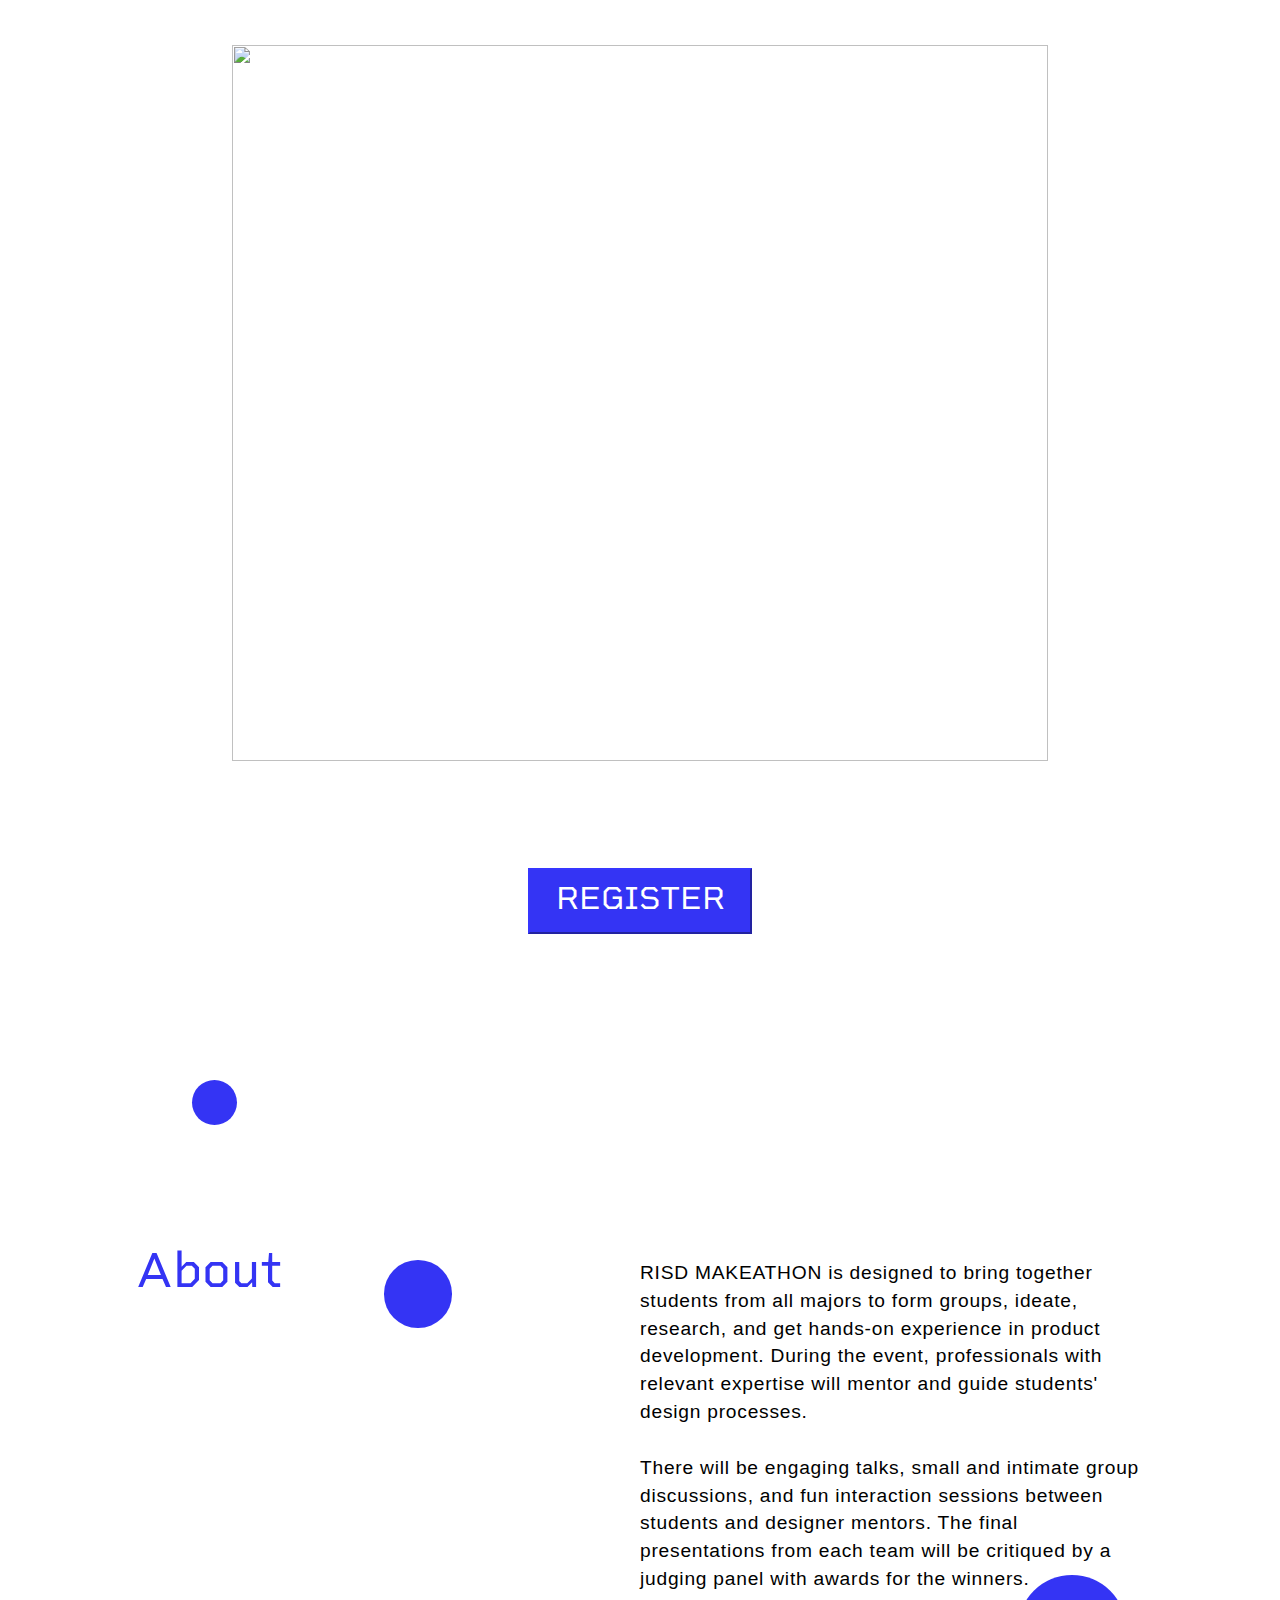
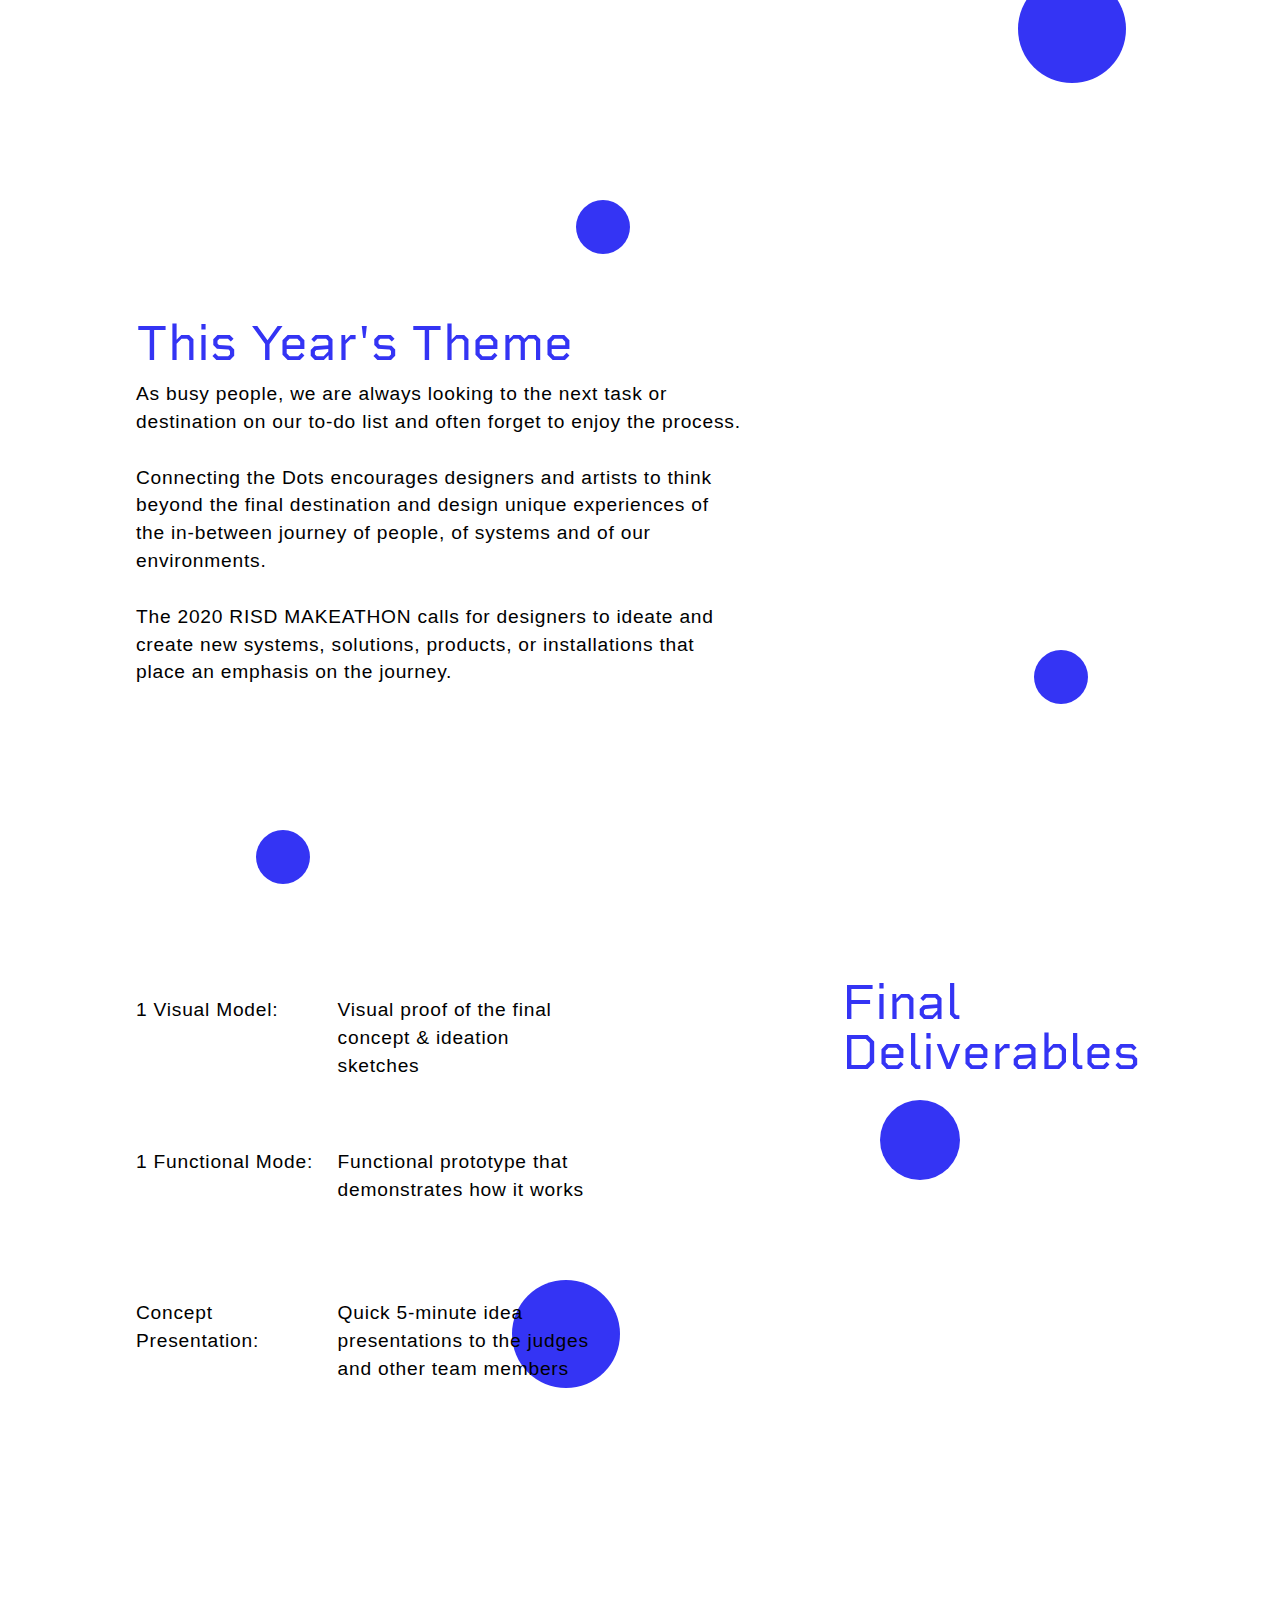
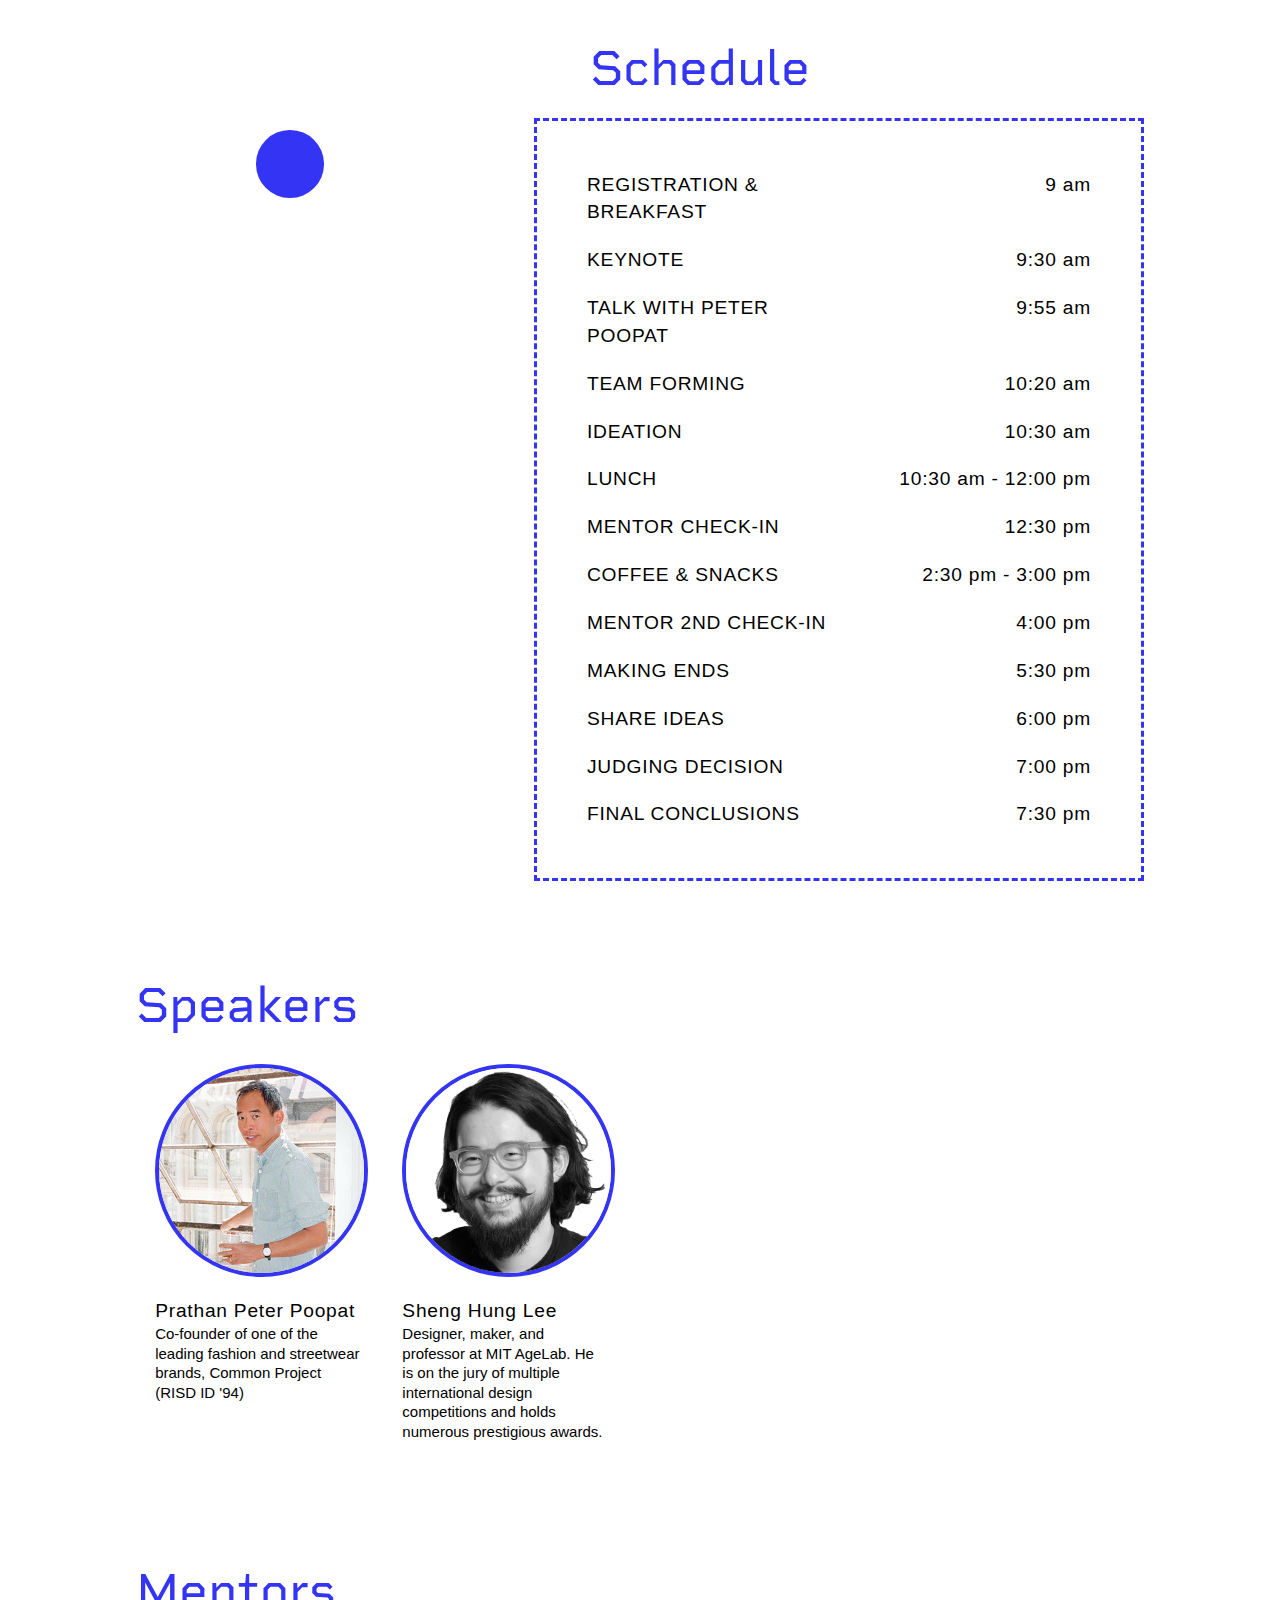
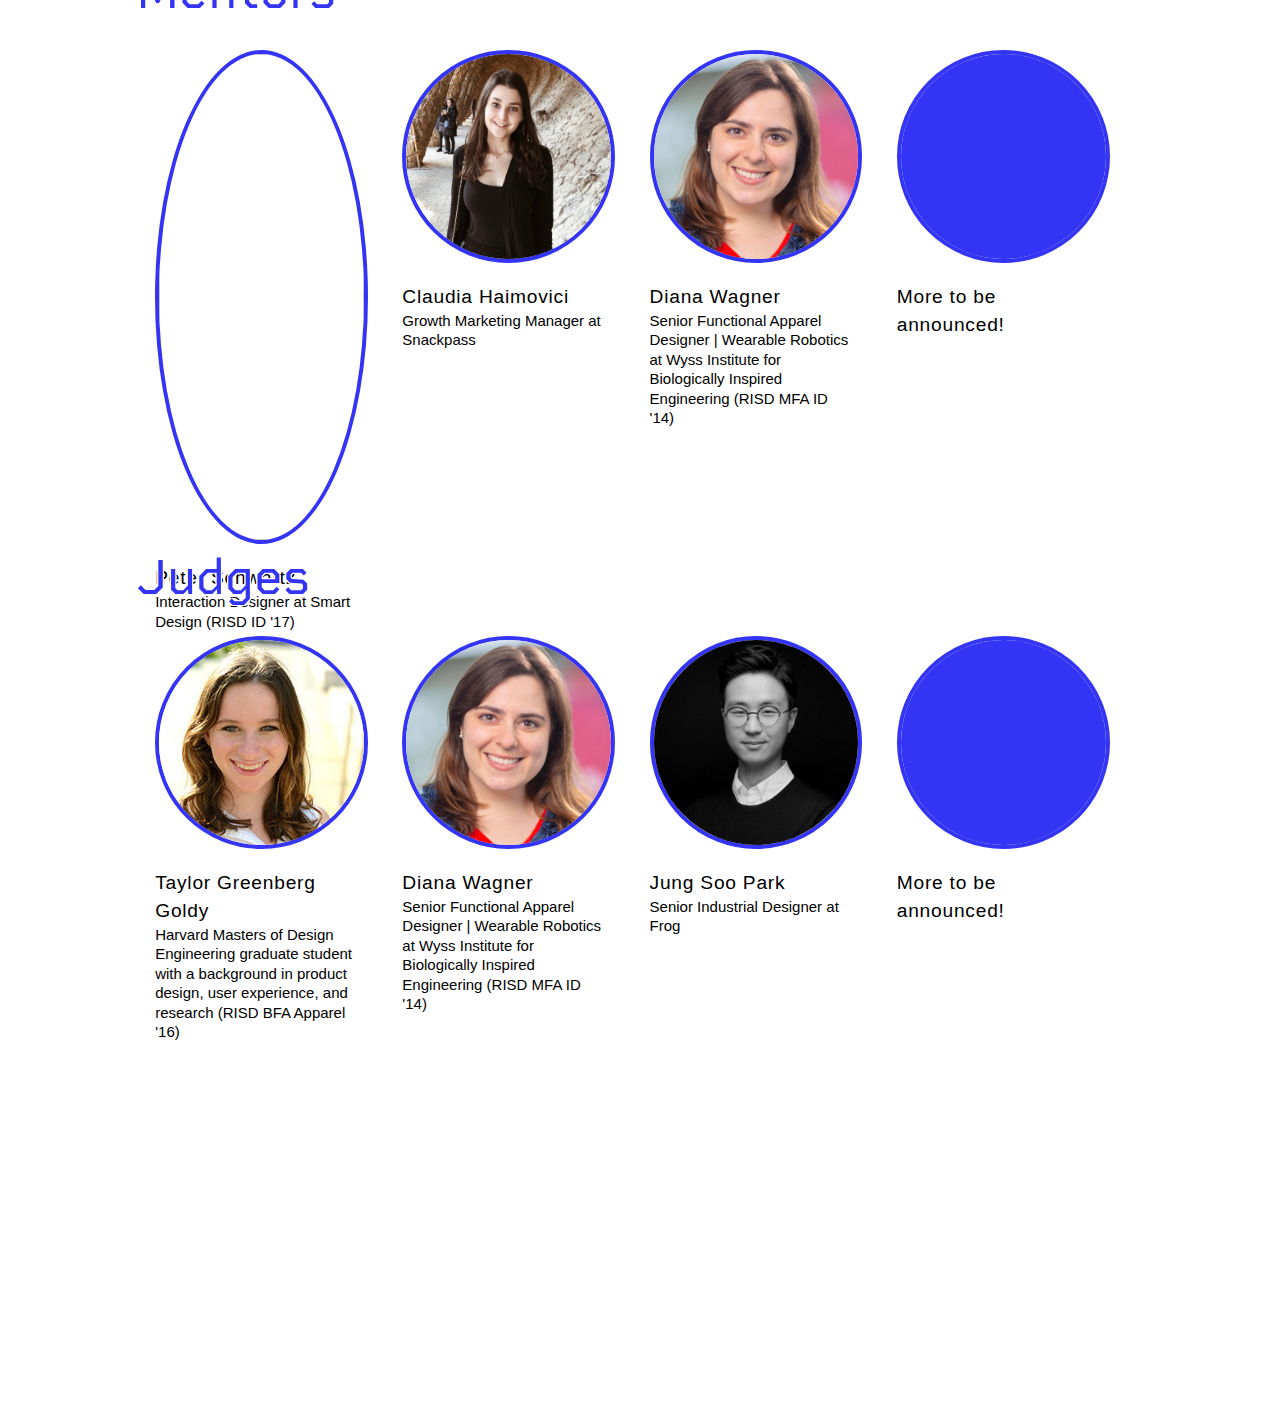
==== index.html @ f4aba0d2 "speakers" ====
<html>
<head>
    <meta charset="utf-8">
    <meta name="viewport" content="width=device-width,initial-scale=1,maximum-scale=1,user-scalable=no">
    <meta http-equiv="X-UA-Compatible" content="IE=edge,chrome=1">
    <meta name="HandheldFriendly" content="true">
	<link rel="stylesheet" href="https://use.typekit.net/gld1otp.css">
	<meta name="linkedin:image" property="og:image" content="{}" />
	<title>2020 RISD MAKE-A-THON</title>
  <link rel="shortcut icon" type="image/png" href="assets/favicon.png"/>
	<link rel="stylesheet" type="text/css" href="style.css">
  <script src="https://ajax.googleapis.com/ajax/libs/jquery/3.1.0/jquery.min.js"></script>
  <script src="script.js"></script>
</head>

<body>

	<div class="dotshape" id="dotshape1"></div>
	<div class="dotshape" id="dotshape2"></div>
	<div class="dotshape" id="dotshape3"></div>
	<div class="dotshape" id="dotshape4"></div>
	<div class="dotshape" id="dotshape5"></div>
	<div class="dotshape" id="dotshape6"></div>
	<div class="dotshape" id="dotshape7"></div>
	<div class="dotshape" id="dotshape8"></div>
	<div class="dotshape" id="dotshape9"></div>


	<!-- LANDING PAGE -->
	<div id = "landing">
		<!-- <img src="assets/CD_Logo_2.svg" width="90%" align="middle"> -->
		<img src="assets/animation.gif" class = "gif">
   		<br>
   		<span><button type = "button" class = "button">REGISTER</button></span>
   	</div>


   	<!-- ABOUT -->
   	<div class = "container" id = "about">
   		<div class = "title" id = "about_title">About</div>
   		<div class = "content" id = "about_content">
   		 	RISD MAKEATHON is designed to bring together students from all majors to form groups, ideate, research, and get hands-on experience in product development. During the event, professionals with relevant expertise will mentor and guide students' design processes.
     		
     		<br><br>

     		There will be engaging talks, small and intimate group discussions, and fun interaction sessions between students and designer mentors. The final presentations from each team will be critiqued by a judging panel with awards for the winners.
     	</div>
     </div>

    <!-- THEME -->
    <div class = "container" id = "theme">
    	<div class = "title" id = "theme_title">This Year's Theme</div>
   		<div class = "content" id = "theme_content">
   		 	As busy people, we are always looking to the next task or destination on our to-do list and often forget to enjoy the process.

		    <br><br>

		    Connecting the Dots encourages designers and artists to think beyond the final destination and design unique experiences of the in-between journey of people, of systems and of our environments.

		    <br><br>
		    
		    The 2020 RISD MAKEATHON calls for designers to ideate and create new systems, solutions, products, or installations that place an emphasis on the journey.
     	</div>
     </div>


    <!-- FINAL DELIVERABLES -->
    <div class = "container" id = "final">
    	<div class = "title" id = "final_title">Final Deliverables</div>
   		<div class = "content" id = "final_content">
   		 	<div>1 Visual Model:</div>
 			<div>Visual proof of the final concept & ideation sketches</div>
 			<div>1 Functional Mode: </div>
 			<div>Functional prototype that demonstrates how it works</div>
 			<div>Concept Presentation:</div>
 			<div>Quick 5-minute idea presentations to the judges and other team members</div>
     	</div>
     </div>


    <!-- SCHEDULE -->
      <div class = "container" id = "schedule">
    	<div class = "title" id = "schedule_title">Schedule</div>
   		<div class = "content" id = "schedule_content">

        <div>REGISTRATION & BREAKFAST</div>
        	<div class = "time">9 am</div>

      	<div>KEYNOTE</div>
   			<div class = "time">9:30 am</div>

        <div>TALK WITH PETER POOPAT</div>
        <div class = "time">9:55 am</div>

        <div>TEAM FORMING</div>
   			<div class = "time">10:20 am</div>

      	<div>IDEATION</div>
   			<div class = "time">10:30 am</div>

      	<div>LUNCH</div>
   			<div class = "time">10:30 am - 12:00 pm</div>

      	<div>MENTOR CHECK-IN</div>
   			<div class = "time">12:30 pm</div>

    	<div>COFFEE & SNACKS</div>
   			<div class = "time">2:30 pm - 3:00 pm</div>

        <div>MENTOR 2ND CHECK-IN</div>
   			<div class = "time">4:00 pm</div>

      	<div>MAKING ENDS</div>
   			<div class = "time">5:30 pm</div>

        <div>SHARE IDEAS</div>
   			<div class = "time">6:00 pm</div>

        <div>JUDGING DECISION</div>
        <div class = "time">7:00 pm</div>

        <div>FINAL CONCLUSIONS</div>
        <div class = "time">7:30 pm</div>
   		</div>
   	</div>


   	<!-- SPEAKERS -->
   	<div class = "container" id = "speaker">
   		<div class = "title" id = "speaker_title">Speakers</div>
   		<div id = "speaker_content">

        <div class = "speaker_card">
        	<div class = "speaker_img"><img src="assets/Peter.jpg"></div>
        		<br>
        	<div class="content speaker_name">Prathan Peter Poopat</div>
          	<div class="speaker_desc">Co-founder of one of the leading fashion and streetwear brands, Common Project (RISD ID '94)</div>
          </div>

         <div class = "speaker_card">
        	<div class = "speaker_img"><img src="assets/Sheng-Hung_Lee.jpg"></div>
        		<br>
        	<div class="content speaker_name">Sheng Hung Lee</div>
          	<div class="speaker_desc">Designer, maker, and professor at MIT AgeLab. He is on the jury of multiple international design competitions and holds numerous prestigious awards.</div>
          </div>
      </div>
    </div>

    <!-- MENTORS -->
    <div class = "container" id = "mentor">
      <div class = "title" id = "speaker_title">Mentors</div>
      <div id = "speaker_content">
        <div class = "speaker_card">
          <div class = "speaker_img"><img src="assets/Peter_Schwartz.jpg"></div>
            <br>
          <div class="content speaker_name">Peter Schwartz</div>
            <div class="speaker_desc">Interaction Designer at Smart Design (RISD ID '17)</div>
          </div>

         <div class = "speaker_card">
          <div class = "speaker_img"><img src="assets/Claudia-Haimovici.jpeg"></div>
            <br>
          <div class="content speaker_name">Claudia Haimovici</div>
            <div class="speaker_desc">Growth Marketing Manager at Snackpass</div>
          </div>

        <div class = "speaker_card">
          <div class = "speaker_img"><img src="assets/Diana-Wagner.jpg"></div>
            <br>
          <div class="content speaker_name">Diana Wagner</div>
            <div class="speaker_desc">Senior Functional Apparel Designer | Wearable Robotics at Wyss Institute for Biologically Inspired Engineering (RISD MFA ID '14)</div>
          </div>

         <div class = "speaker_card">
          <div class = "speaker_img"><img src="assets/blue-square.jpg"></div>
            <br>
          <div class="content speaker_name">More to be announced!</div>
            <div class="speaker_desc"></div>
          </div>
      </div>
    </div>

      <!-- JUDGES -->
      <div class = "container" id = "judge">
      <div class = "title" id = "speaker_title">Judges</div>
      <div id = "speaker_content">
        <div class = "speaker_card">
          <div class = "speaker_img"><img src="assets/Taylor-Greenberg-Goldy.jpg"></div>
            <br>
          <div class="content speaker_name">Taylor Greenberg Goldy</div>
            <div class="speaker_desc">Harvard  Masters of Design Engineering graduate student with a background in product design, user experience, and research (RISD BFA Apparel '16)</div>
          </div>

         <div class = "speaker_card">
          <div class = "speaker_img"><img src="assets/Diana-Wagner.jpg"></div>
            <br>
            <div class="content speaker_name">Diana Wagner</div>
            <div class="speaker_desc">Senior Functional Apparel Designer | Wearable Robotics at Wyss Institute for Biologically Inspired Engineering (RISD MFA ID '14)</div>
          </div>

        <div class = "speaker_card">
          <div class = "speaker_img"><img src="assets/JungSooPark.jpg"></div>
            <br>
          <div class="content speaker_name">Jung Soo Park</div>
            <div class="speaker_desc">Senior Industrial Designer at Frog</div>
          </div>

         <div class = "speaker_card">
          <div class = "speaker_img"><img src="assets/blue-square.jpg"></div>
            <br>
          <div class="content speaker_name">More to be announced!</div>
            <div class="speaker_desc"></div>
          </div>








</body>
</html>
---- style.css ----
@font-face {
	font-family: 'RigidSquare';
	src: url("fonts/RigidSquare-Regular.otf") format("opentype");
}


/*CLASSES*/
.title{
	font-family: 'RigidSquare', sans-serif;
	font-weight: "Medium";
	font-size: 50px;
	text-shadow:
	-1px -1px 0 white,
	1px -1px 0 white,
	-1px 1px 0 white,
	1px 1px 0 white;
	color: #3434f4;
}

.content{
	font-family: titling-gothic-fb, sans-serif;
	font-weight: 300;
	font-style: normal;
	line-height: 1.45em;
	letter-spacing: 0.04em;
	font-size: 1.2em;
}

.container{
	margin: 20vh 10vw 0 10vw;
	display: block;
	height: 55%;
}

.container div{
	display: inline-block;
}

.gif{
	width: 90%;
}

/*LANDING*/
button{
	font-family: 'RigidSquare', sans-serif;
	font-size: 2em;
	padding: 1.5% 2.5%;
	border-color: #3434f4;
	background: #3434f4;
	color: white;
	border-width: 2px;
	cursor: pointer;
	margin-top: 3vh;
}

button:hover{
  background: white;
  color: #3434f4;
  border-style: dashed;
}

#landing{
	text-align: center;
	margin: 5vh 10vw 0 10vw;
	display: block;
}


/*ABOUT*/
#about{
	margin-top: 35vh;
}

#about_title{
	width: 30%;
}

#about_content{
	width: 50%;
	float: right;
	padding-top: 1%;
}


/*THEME*/
#theme div{
	display: block;
}

#theme_title{
	vertical-align: top;
	line-height: 130%;
}

#theme_content{
	width: 60%;
}


/*FINAL DELIVERABLES*/
#final_title{
	width: 30%;
	float: right;
}

#final_content{
	width: 50%;
	display: grid;
	grid-template-columns: 40% 50%;
	grid-template-rows: 50% 50% 50%;
	grid-row-gap: 20px;
  	padding-top: 1.5%;
}


/*SCHEDULE*/
#schedule{
	display: block;
}

#schedule_title{
	float: right;
	width: 50%;
	margin-right: 5%;
}

#schedule_content{
	margin-top: 2%;
	width: 50%;
	float: right;

	display: grid;
	grid-template-columns: 50% 50%;
	grid-row-gap: 20px;

	border-style: dashed;
	border-width: 3px;
	padding: 50px;
	border-color: #3434f4;
	background-color: white;

	margin-bottom: 10%;
}

.time {
	text-align: right;
	height: 19px;
}


/*SPEAKER AND MENTORS*/
#speaker{
	margin-top: 50vh;
}

#speaker, #mentor{
	margin-bottom: 100px;
}

#mentor, #judge{
	margin-top: 0;
}

#judge{
	margin-bottom: 40vh;
}

#speaker_content{
	max-width: 80vw;
}

#speaker_title{
	display: block;
	padding-bottom: 3%;
	width: 50%;
	margin: 0;
}

.speaker_card{
	vertical-align: top;
	display: inline;
	padding-bottom: 50px;
	max-width: 16vw;
	margin: 0 1.5vw;
}

.speaker_card div{
	display: block;
}

.speaker_img img{
	border-style: solid;
	border-width: 4px;
	border-color: #3434f4;
	border-radius: 50%;
	width: 100%;
}

.speaker_name{
	padding-top: 1%;
}

.speaker_desc{
  font-family: titling-gothic-fb, sans-serif;
  font-weight: 300;
  font-style: normal;
  font-size: 15px;
  line-height: 130%;
  hyphens: auto;
  overflow-wrap: break-word;
  word-wrap: break-word;
}


/*DOTS*/
.dotshape {
	border-radius: 50%;
	background-color: #3434f4;
	position: absolute;
	z-index: -1;
}

#dotshape1 {
	top: 120vh;
	left: 15vw;
	width: 45px;
	height: 45px;
}

#dotshape2 {
	top: 250vh;
	right: 15vw;
	width: 54px;
	height: 54px;
}

#dotshape3 {
	top: 140vh;
	left: 30vw;
	width: 67.5px;
	height: 67.5px;
}

#dotshape4 {
  top: 175vh;
  right: 12vw;
  width: 108px;
  height: 108px;
}

#dotshape5 {
  top: 200vh;
  left: 45vw;
  width: 54px;
  height: 54px;
}


#dotshape6 {
  top: 270vh;
  left: 20vw;
  width: 54px;
  height: 54px;
}

#dotshape7 {
  top: 320vh;
  left: 40vw;
  width: 108px;
  height: 108px;
}

#dotshape8 {
  top: 370vh;
  left: 20vw;
  width: 67.5px;
  height: 67.5px;
}


#dotshape9 {
  top: 300vh;
  right: 25vw;
  width: 80px;
  height: 80px;
}

/*RESPONSIVE*/

/*TABLET*/
@media screen and (max-width: 1100px){
	.container{
		margin: 20vh 5vw 0 5vw;
		height: 40%;
	}

	#speaker_content{
		max-width: 90vw;
	}

	.speaker_card{
		margin-bottom: 5vh;
		max-width: 18vw;
	}

	.speaker_name{
		line-height: 120%;
	}

	.gif{
		width: 100%;
	}
}

@media screen and (orientation: landscape) and (max-width: 1100px){
	.container{
		height: 100%;
	}
}



/*MOBILE*/
@media screen and (max-width: 825px){
	#landing{
		margin: 8vh 5vw;
	}

	.gif{
		width: 100%;
	}

	.button{
		font-size: 1.5em;
		margin-top: 5vh;
	}

	#about{
		margin-top: 0;
	}

	.title{
		font-size: 2em;
	}

	.content{
		line-height: 1.45em;
		letter-spacing: 0.04em;
		font-size: 1em;
	}

	.title{
		padding-bottom: .1em;
	}

	.container{
		height: 60%;
		margin: 10vh 5vw 0 5vw;
	}

	.container div{
		display: block;
		width: 100%;
	}

	#about_content, #final_title, #schedule_title, #schedule_content{
		float: left;
	}

	#theme_content, #about_content, #final_title, #final_content, #speaker_title{
		width: 100%;
	}

	#schedule{
		margin-top: 35vh;
	}

	#schedule_content{
		margin-right: 0;
		width: 80%;
		padding: 10%;
		display: block;
	}

	.time{
		text-align: left;
		height: 35px;
	}

	#speaker{
		margin-bottom: 200px;
	}

	.speaker_card{
		display: inline-block !important;
		margin: 0 1.5vw 2vh 1.5vw;
		max-width: 18vw;
	}

	.speaker_img{
		max-width: 20vw;
	}

	.speaker_name{
		line-height: 120%;

	}
	.speaker_name, .speaker_desc{
		max-width: 20vw;
		padding: 0;
	}

	.dotshape{
		transform: translateY(30vh);
	}
}

@media screen and (max-width: 825px) and (orientation: landscape){
	.gif{
		width: 80%;
	}

	#landing{
		margin-top: 5vh;
	}

	.container{
		height: 100%;
	}

	#schedule_content{
		display: grid;
		grid-template-columns: 50% 50%;
		grid-row-gap: 10px;

		border-style: dashed;
		border-width: 3px;
		padding: 50px;
		border-color: #3434f4;
		background-color: white;

		margin-bottom: 10%;
	}

	.time{
		text-align: right;
	}
}

@media screen and (max-width: 800px) and (orientation: portrait){
	.container{
		height: 40%;
	}
}

/*SMALL SCREEN*/
@media screen and (max-width: 700px){
	.container{
		height: 70%;
	}
}

@media screen and (max-width: 700px) and (orientation: landscape){
	.container{
		height: 100%;
	}

	#mentor{
		margin-bottom: 50vw;
	}

	.speaker_card{
		margin: 0 1.5vw;
		max-width: 27%;
		padding: 10px 5px 10px 0 ;
	}

	.speaker_img, .speaker_name, .speaker_desc{
		max-width: 100%;
	}
}


@media screen and (max-width: 450px) and (orientation: portrait){
	#speaker{
		max-height: 45%;
	}

	#mentor, #judge{
		height: 80%;
	}

	#judge{
		margin-bottom: 20vh;
	}

	.speaker_card{
		margin: 0 1.5vw;
		max-width: 42%;
		padding: 10px 5px 10px 0 ;
	}

	.speaker_img, .speaker_name, .speaker_desc{
		max-width: 100%;
	}

	.speaker_name, .speaker_desc{
		margin-bottom: 0;
	}

	.speaker_desc{
		padding-top: 5px;
		font-size: 12px;
	}

/*EXTRA SMALL SCREEN*/
@media screen and (max-width: 400px){
	.container{
		height: 100%;
	}

	#final_content{
		grid-template-columns: 50% 50%;
		grid-row-gap: 10px;
	}

	#mentor, #judge{
		padding-top: 5vh;
	}
}

/*IPHONE 5*/
@media screen and (max-width: 320px){

	#mentor, #judge{
		height: 100%;
	}

	#mentor{
		padding-top: 35vh;
	}

}
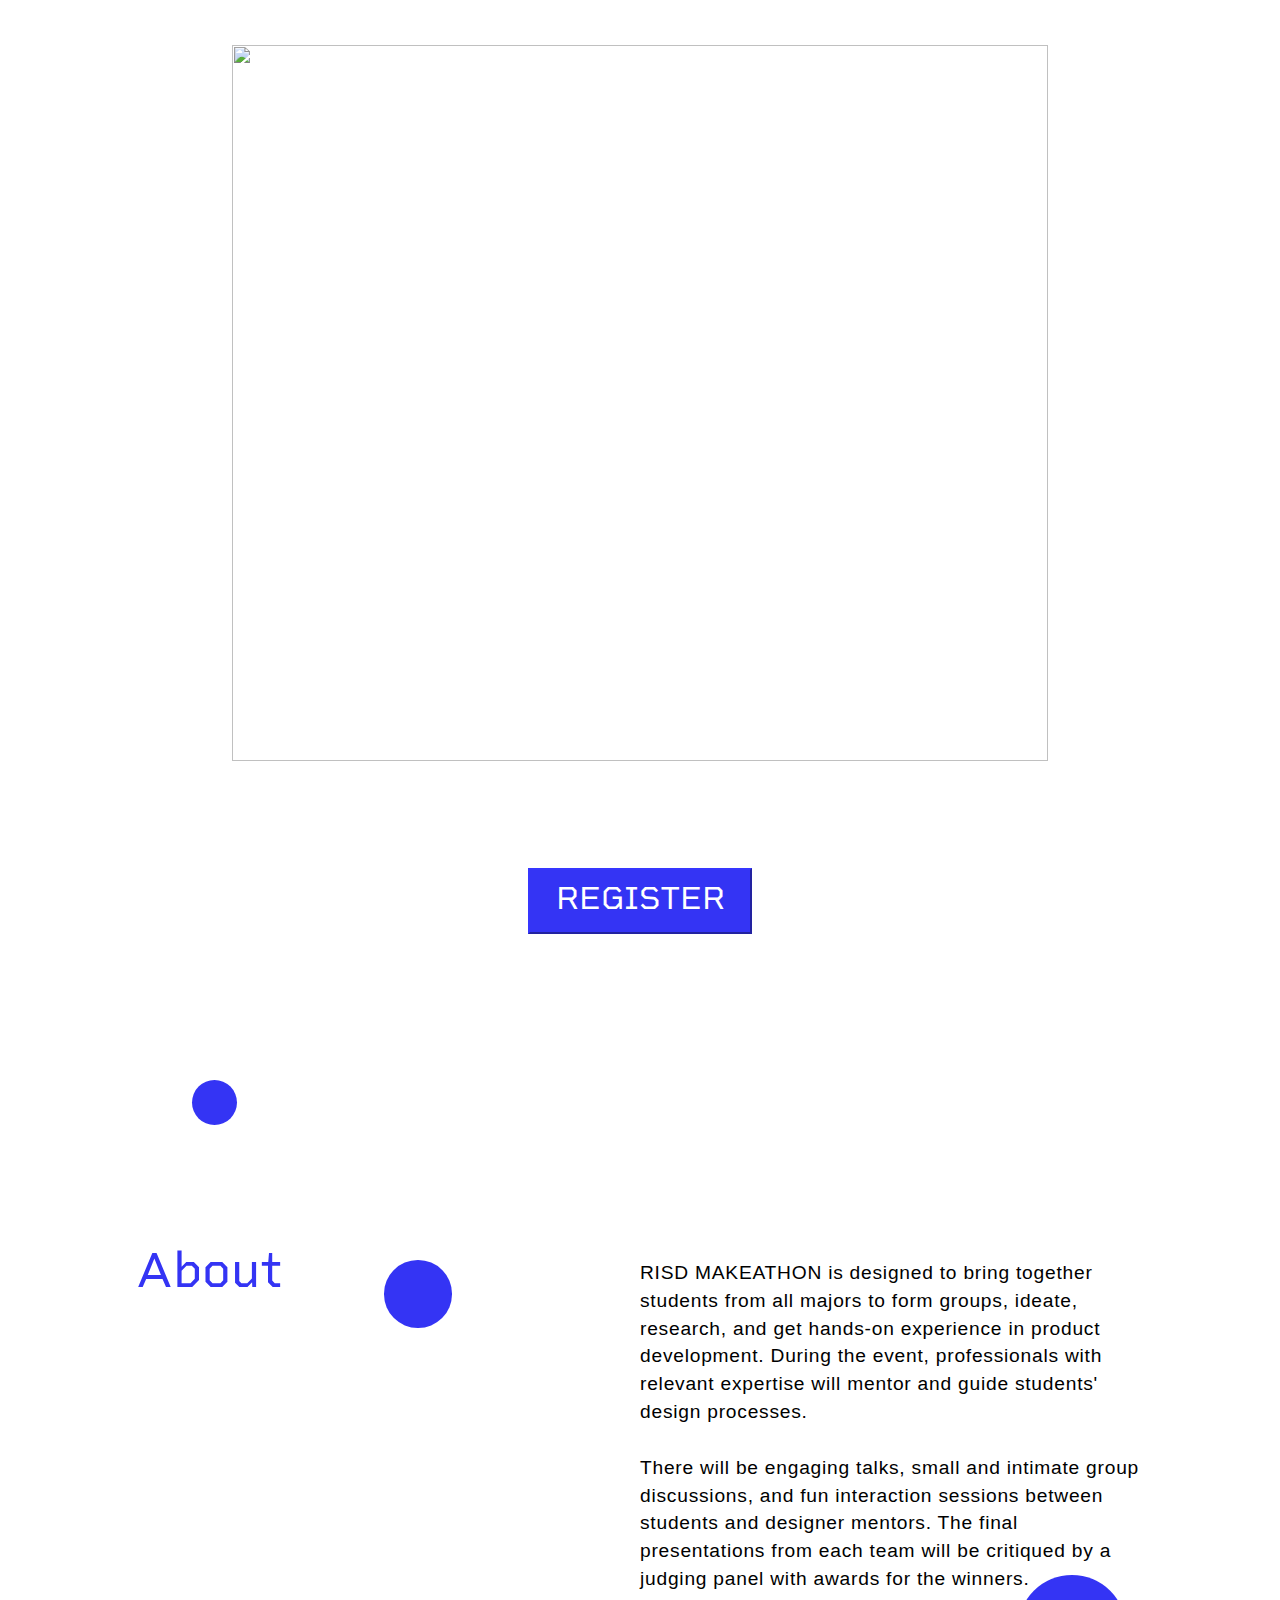
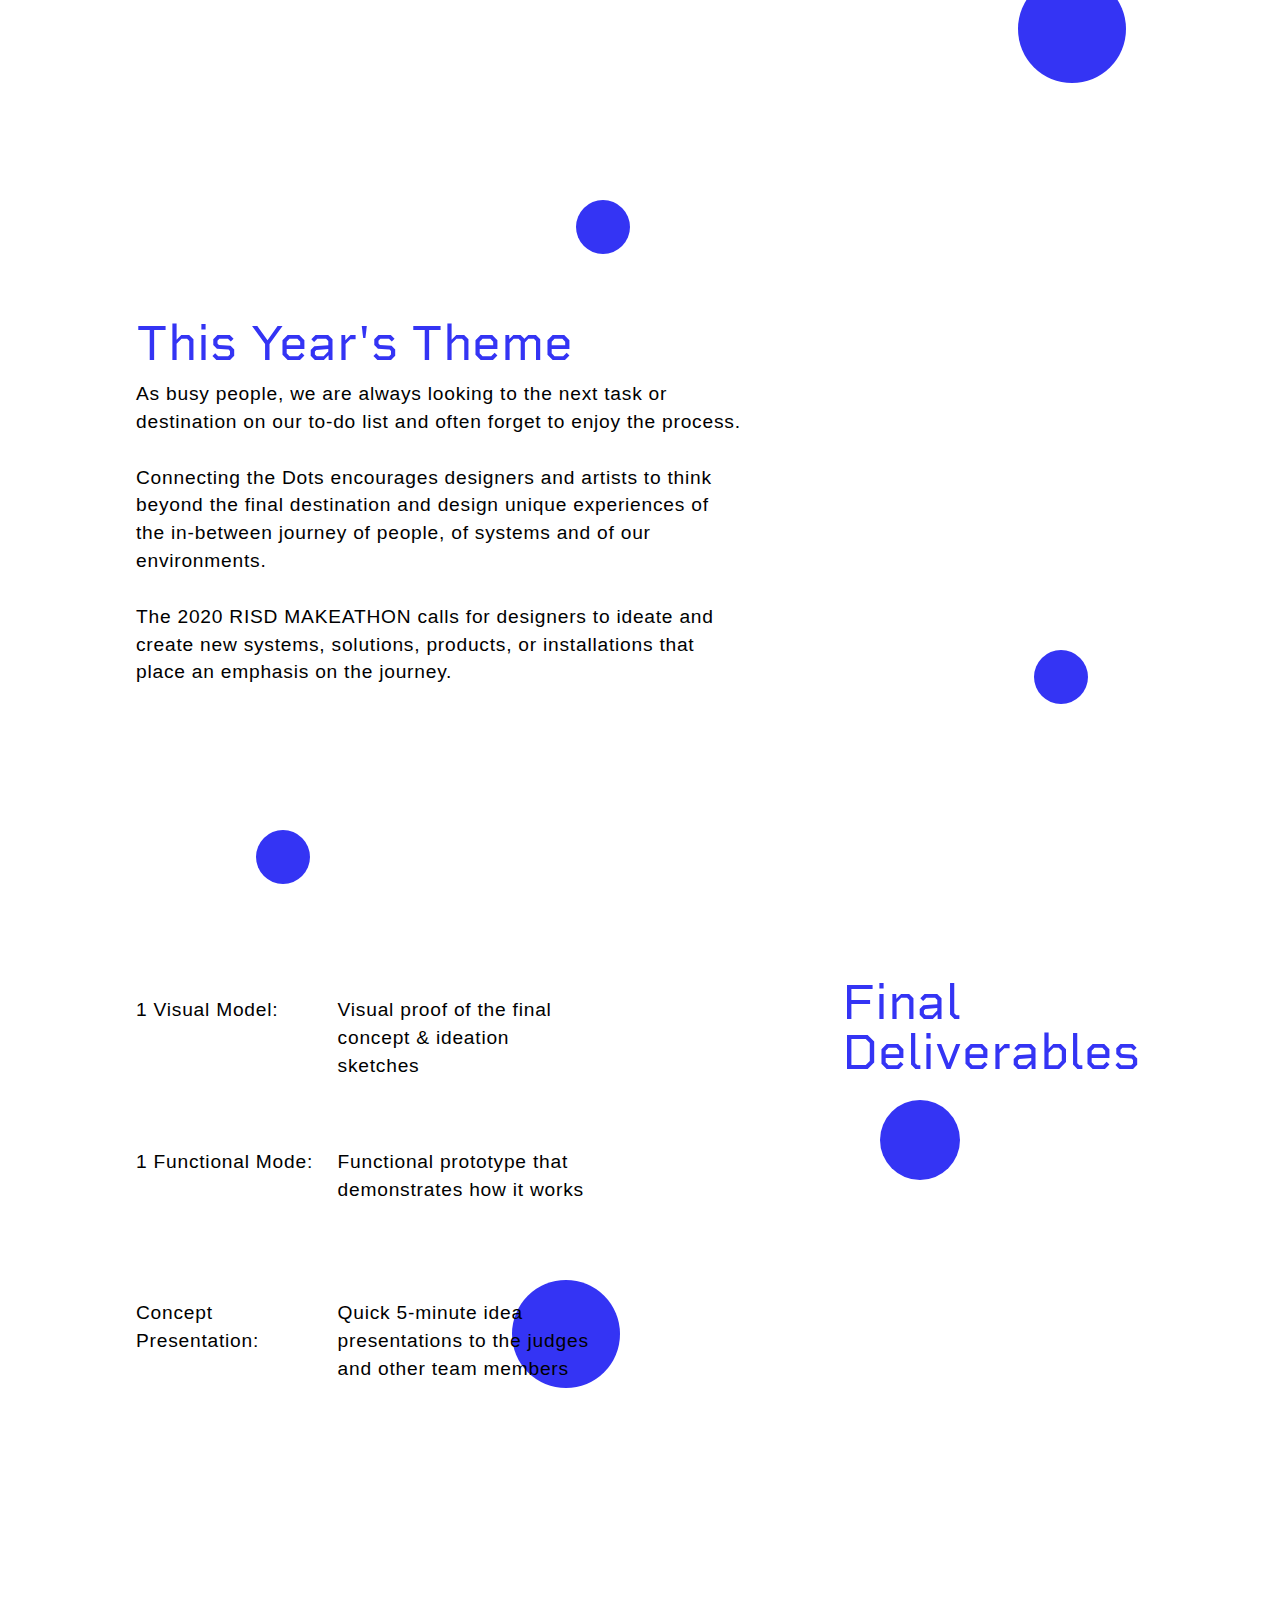
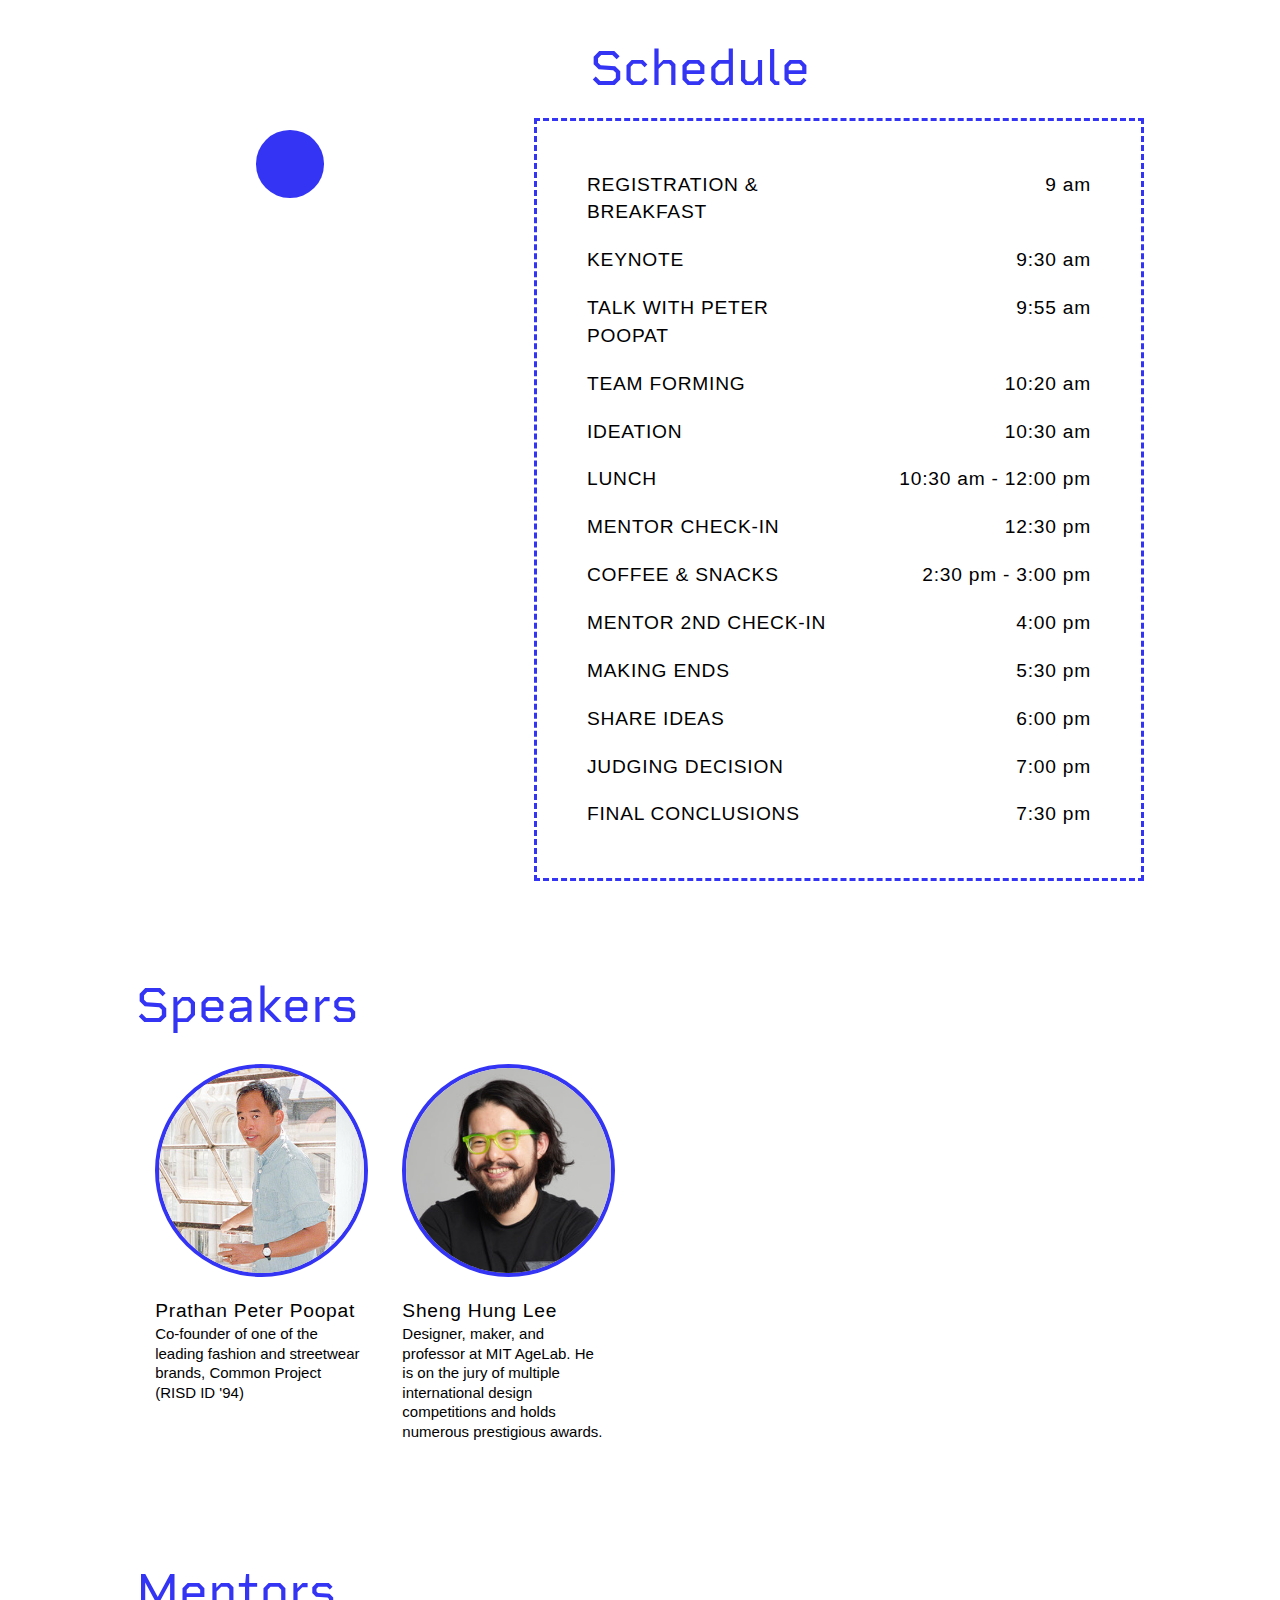
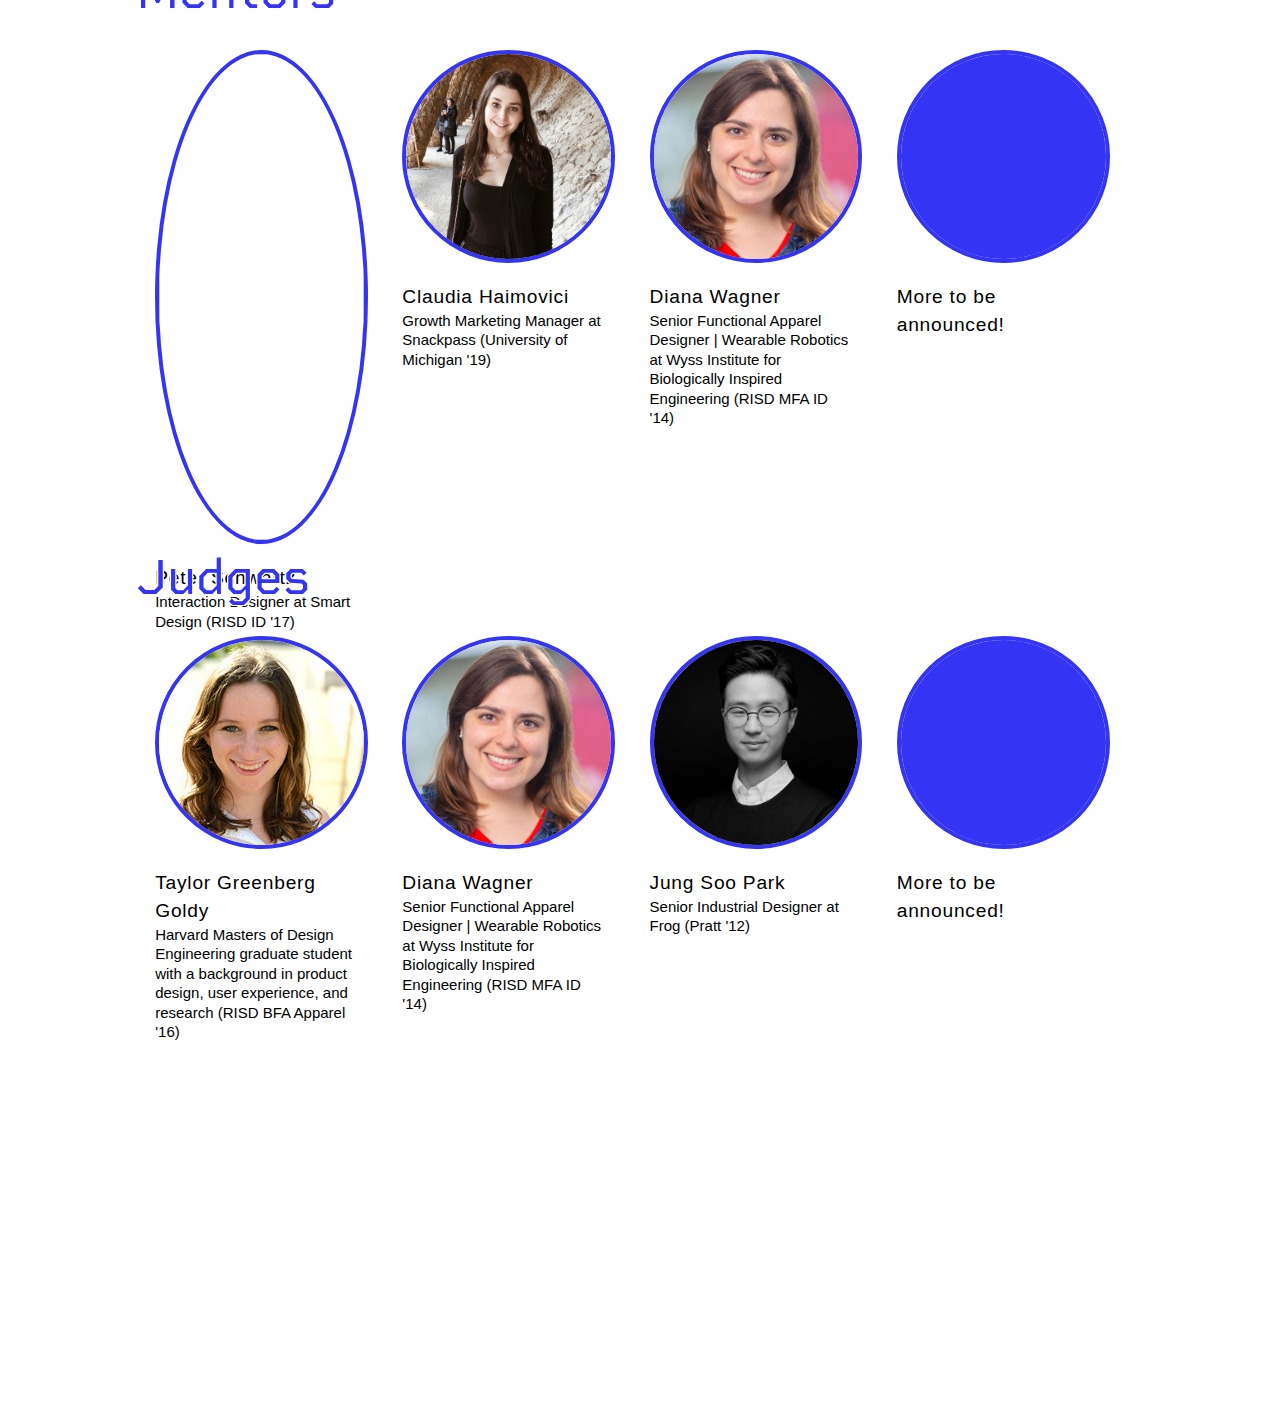
==== commit dd65f8a5: "new photos & descriptions" ====
--- a/index.html
+++ b/index.html
@@ -31,7 +31,7 @@
 		<!-- <img src="assets/CD_Logo_2.svg" width="90%" align="middle"> -->
 		<img src="assets/animation.gif" class = "gif">
    		<br>
-   		<span><button type = "button" class = "button">REGISTER</button></span>
+   		<span><a href = "https://tinyurl.com/risdmakeathon2020" target = "_blank"><button type = "button" class = "button">REGISTER</button></a></span>
    	</div>
 
 
@@ -138,7 +138,7 @@
           </div>
 
          <div class = "speaker_card">
-        	<div class = "speaker_img"><img src="assets/Sheng-Hung_Lee.jpg"></div>
+        	<div class = "speaker_img"><img src="assets/Sheng-Hung_Lee.jpeg"></div>
         		<br>
         	<div class="content speaker_name">Sheng Hung Lee</div>
           	<div class="speaker_desc">Designer, maker, and professor at MIT AgeLab. He is on the jury of multiple international design competitions and holds numerous prestigious awards.</div>
@@ -161,7 +161,7 @@
           <div class = "speaker_img"><img src="assets/Claudia-Haimovici.jpeg"></div>
             <br>
           <div class="content speaker_name">Claudia Haimovici</div>
-            <div class="speaker_desc">Growth Marketing Manager at Snackpass</div>
+            <div class="speaker_desc">Growth Marketing Manager at Snackpass (University of Michigan '19)</div>
           </div>
 
         <div class = "speaker_card">
@@ -202,7 +202,7 @@
           <div class = "speaker_img"><img src="assets/JungSooPark.jpg"></div>
             <br>
           <div class="content speaker_name">Jung Soo Park</div>
-            <div class="speaker_desc">Senior Industrial Designer at Frog</div>
+            <div class="speaker_desc">Senior Industrial Designer at Frog (Pratt '12)</div>
           </div>
 
          <div class = "speaker_card">
--- a/style.css
+++ b/style.css
@@ -5,6 +5,7 @@
 
 
 /*CLASSES*/
+
 .title{
 	font-family: 'RigidSquare', sans-serif;
 	font-weight: "Medium";
@@ -59,6 +60,15 @@
   border-style: dashed;
 }
 
+a{
+	text-decoration: none;
+	color: white;
+}
+
+a:hover{
+	color: #3434f4;
+}
+
 #landing{
 	text-align: center;
 	margin: 5vh 10vw 0 10vw;
@@ -388,7 +398,11 @@
 	}
 
 	#speaker{
-		margin-bottom: 200px;
+		padding-top: 10vh;
+	}
+
+	#speaker, #mentor{
+		padding-bottom: 200px;
 	}
 
 	.speaker_card{
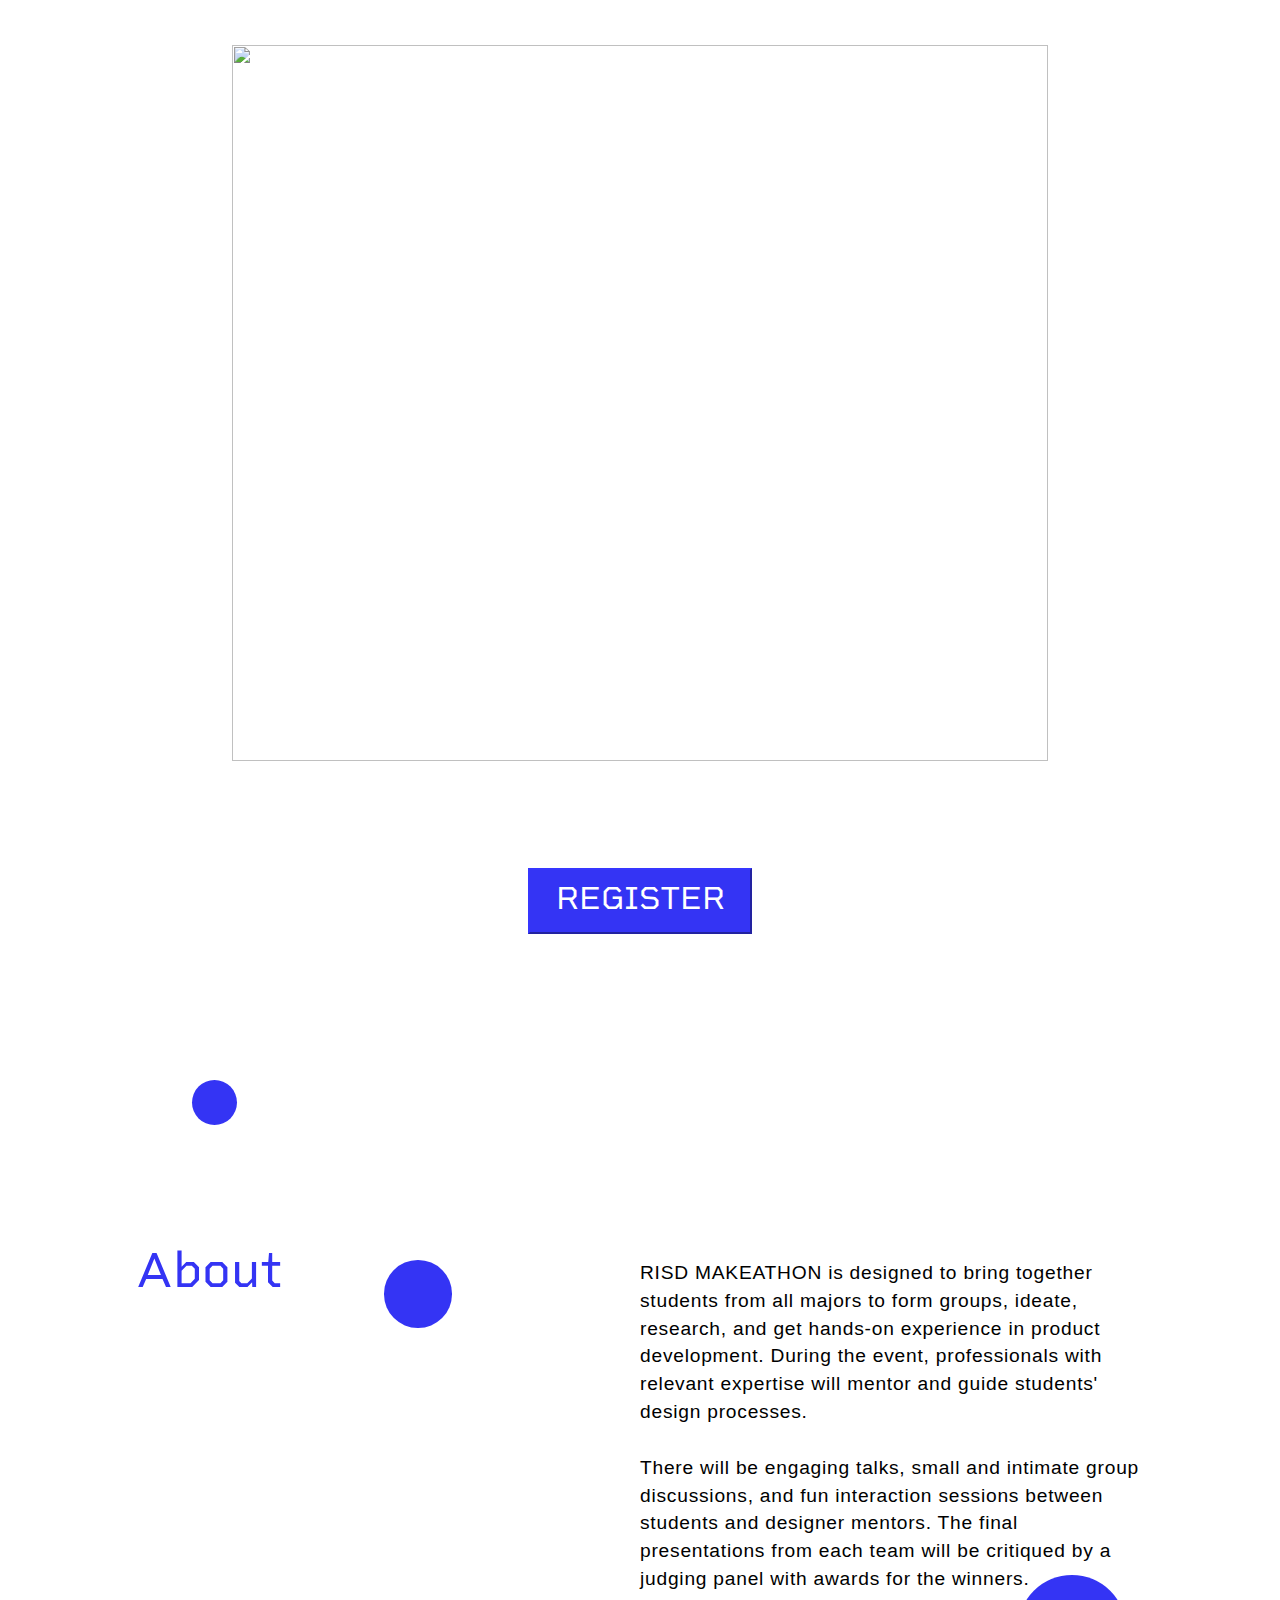
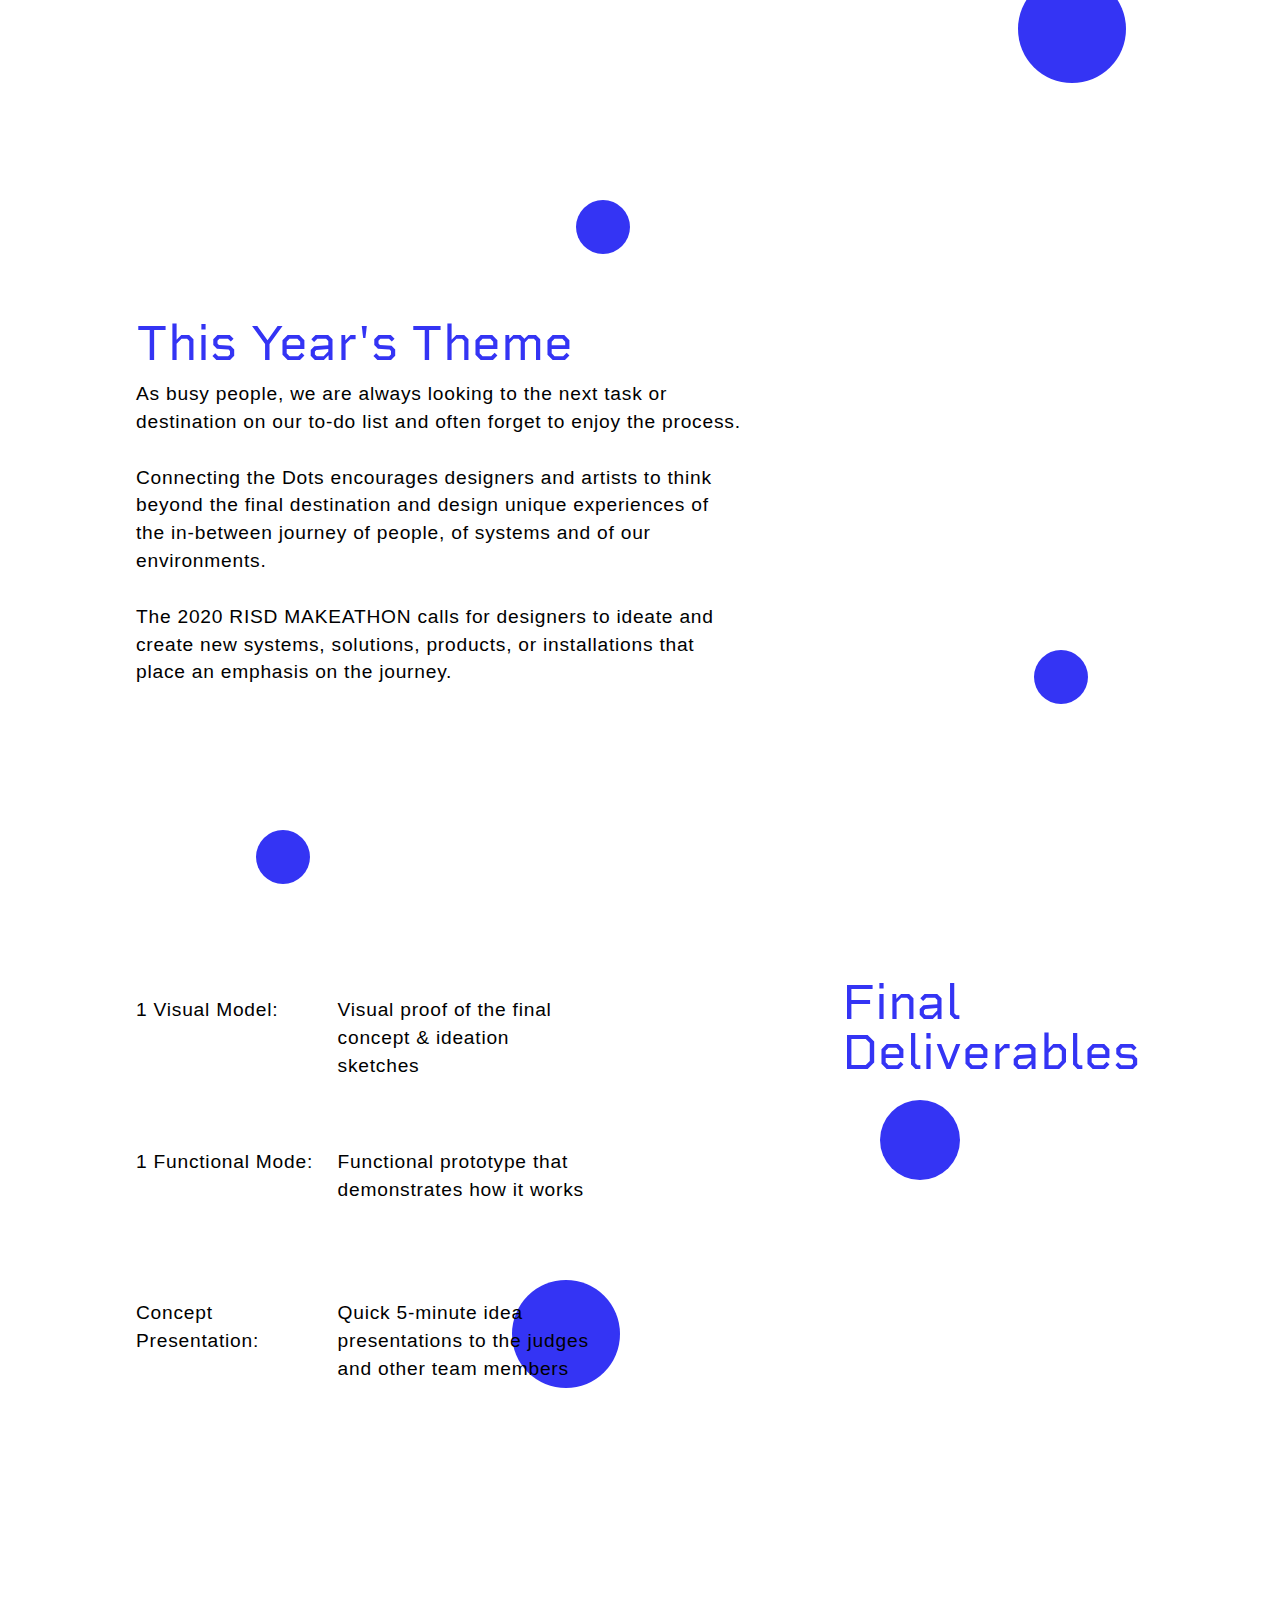
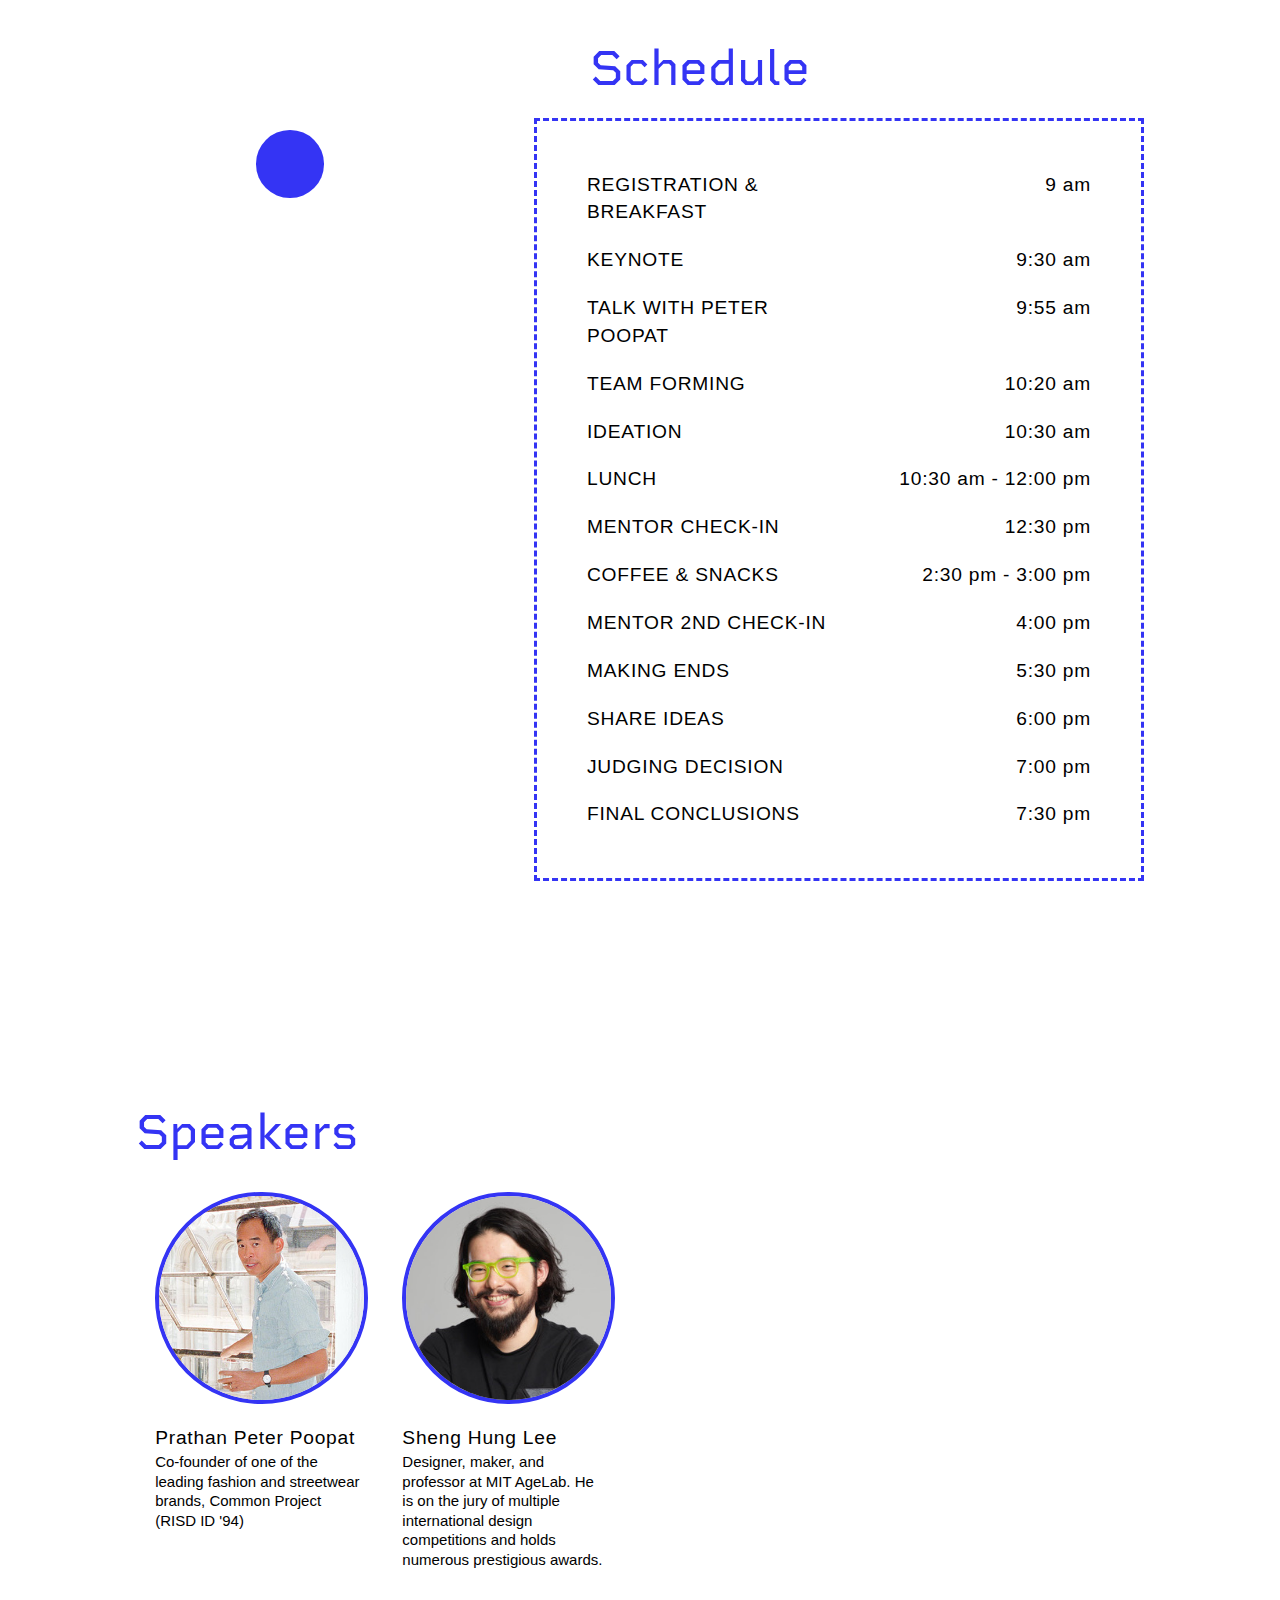
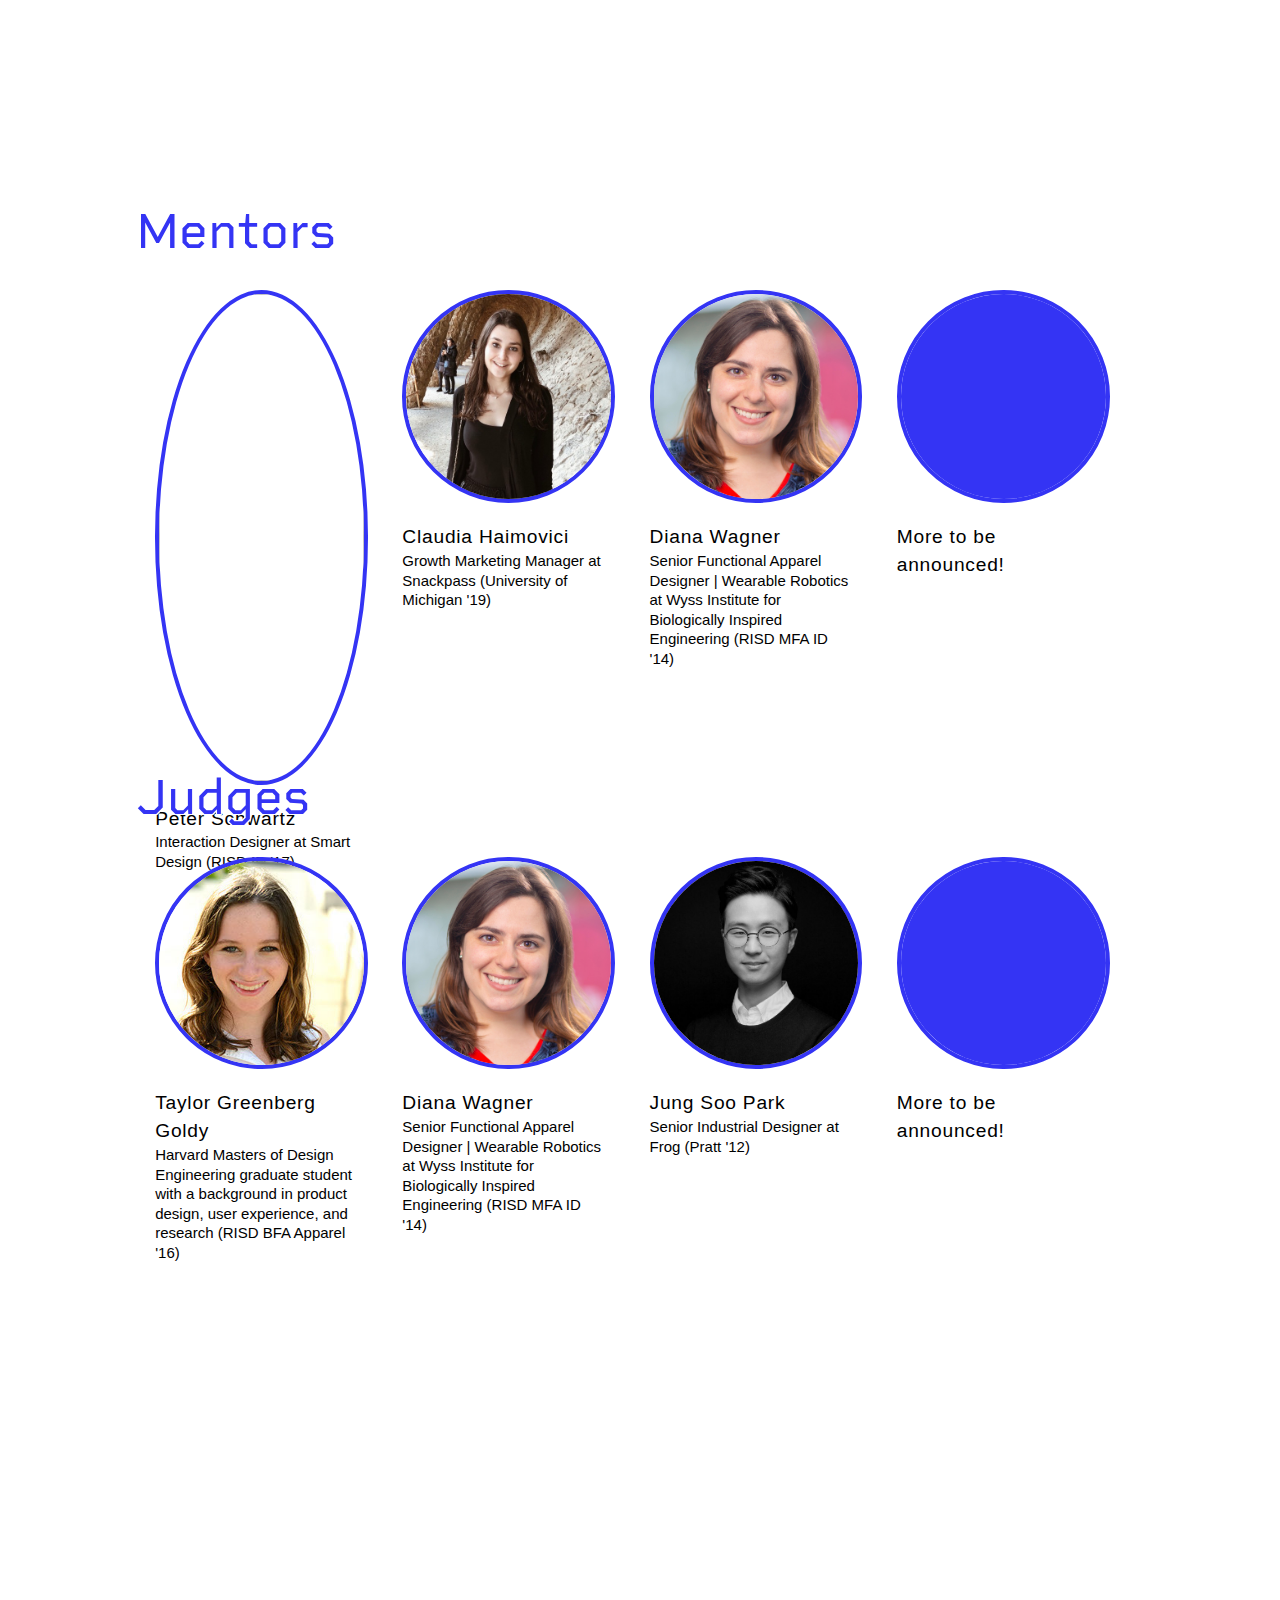
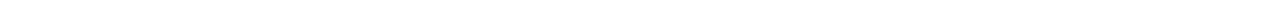
==== commit 44b255ec: "test" ====
--- a/index.html
+++ b/index.html
@@ -126,6 +126,9 @@
 
 
    	<!-- SPEAKERS -->
+
+    <div id = "speaker_container">
+
    	<div class = "container" id = "speaker">
    		<div class = "title" id = "speaker_title">Speakers</div>
    		<div id = "speaker_content">
@@ -211,6 +214,7 @@
           <div class="content speaker_name">More to be announced!</div>
             <div class="speaker_desc"></div>
           </div>
+        </div>
 
 
 
--- a/style.css
+++ b/style.css
@@ -126,6 +126,7 @@
 /*SCHEDULE*/
 #schedule{
 	display: block;
+	height: 100% !important;
 }
 
 #schedule_title{
@@ -160,15 +161,18 @@
 
 /*SPEAKER AND MENTORS*/
 #speaker{
-	margin-top: 50vh;
+	margin-top: 20vh;
+	height: 70%;
+	display: block;
 }
 
 #speaker, #mentor{
-	margin-bottom: 100px;
+	margin-bottom: 80px;
 }
 
 #mentor, #judge{
 	margin-top: 0;
+	display: block;
 }
 
 #judge{
@@ -297,6 +301,13 @@
 
 /*RESPONSIVE*/
 
+/*SHORT SCREEN (LAPTOP)*/
+@media screen and (max-height: 800px) and (orientation: landscape){
+	#speaker{
+		margin-top: 100vh;
+	}
+}
+
 /*TABLET*/
 @media screen and (max-width: 1100px){
 	.container{
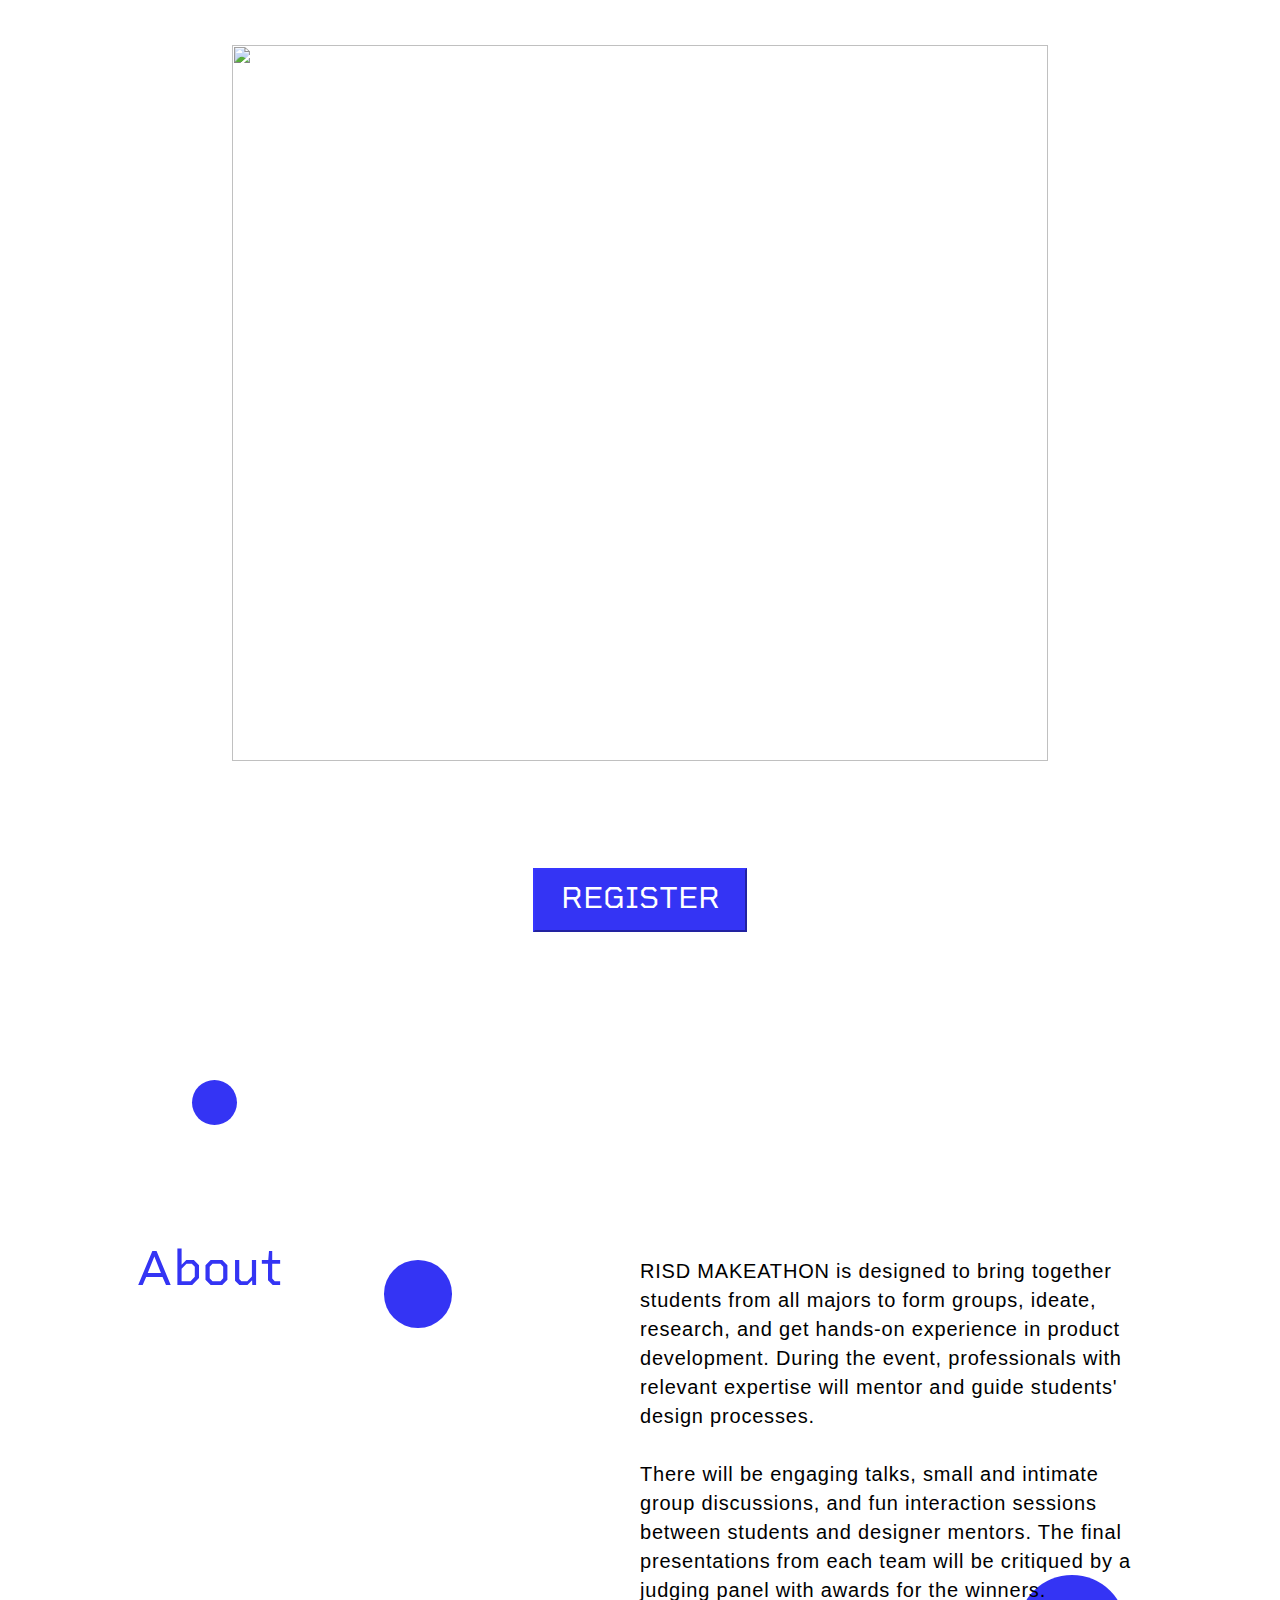
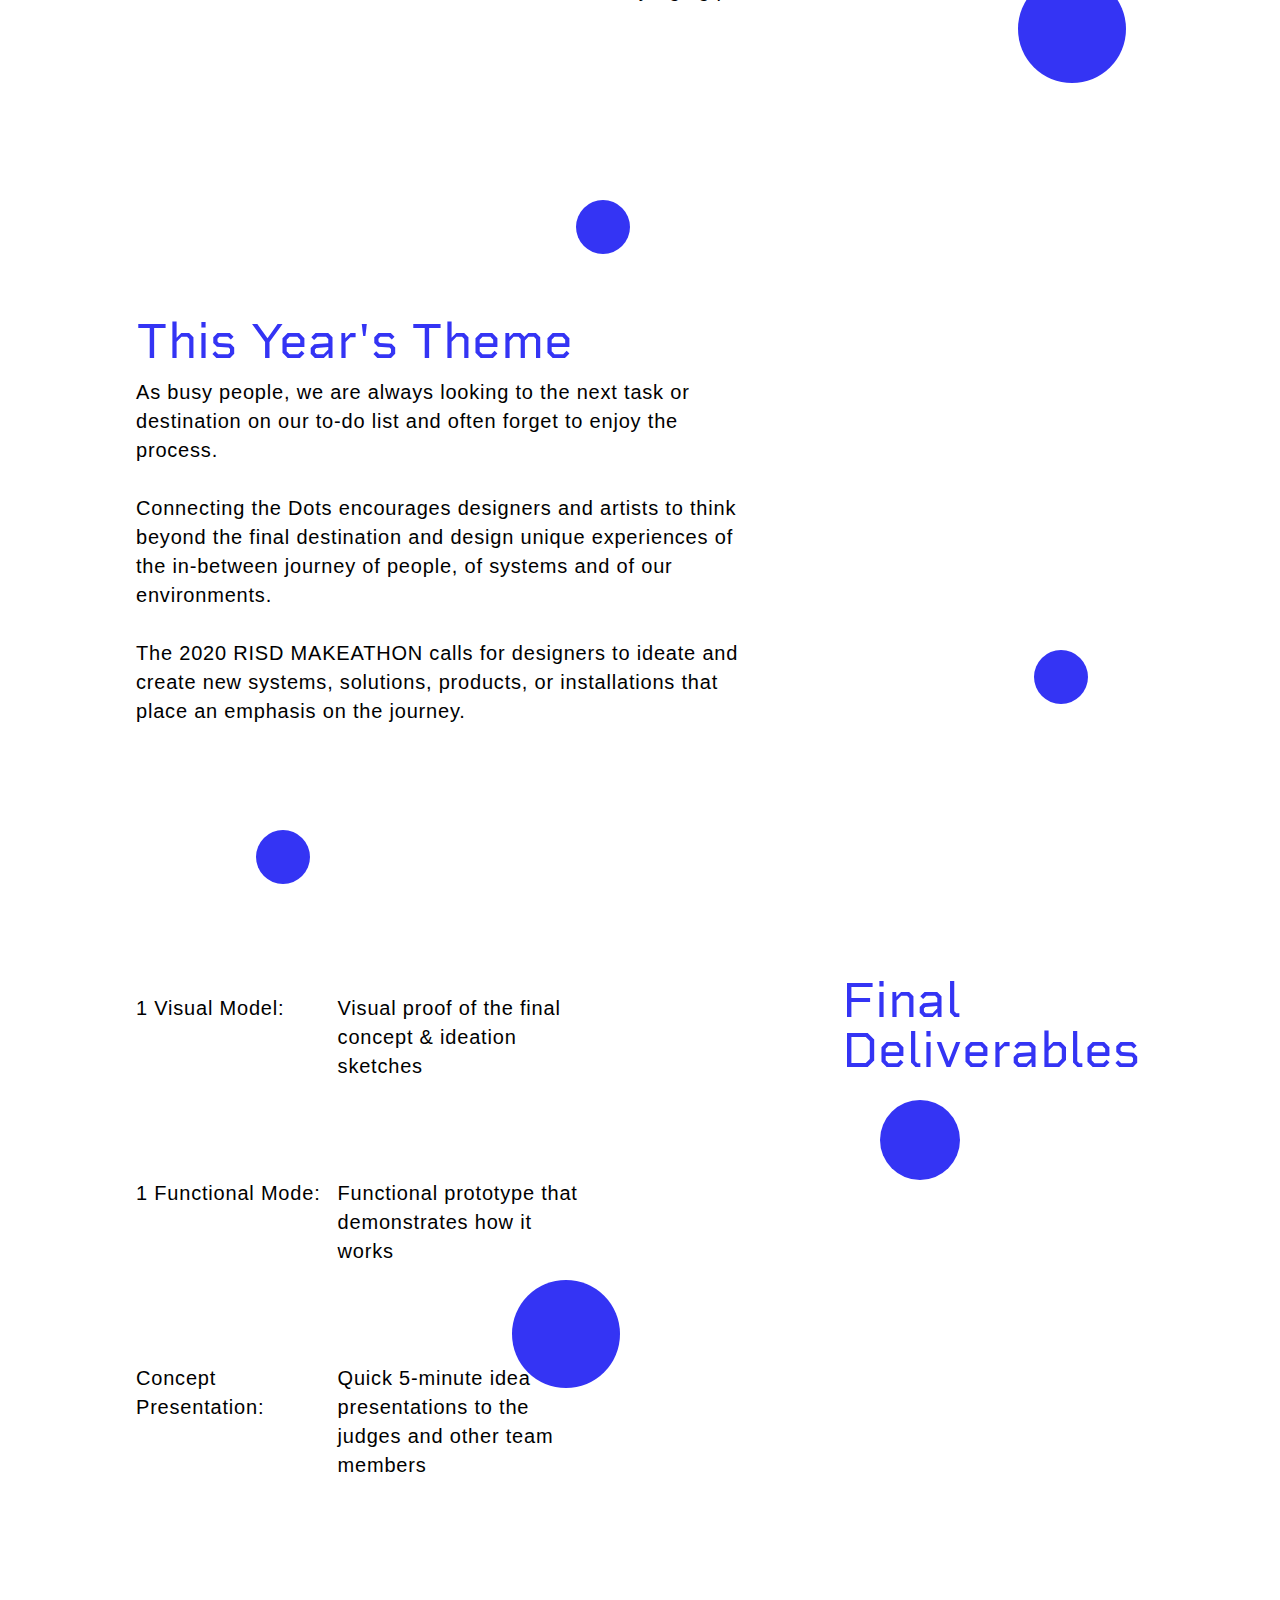
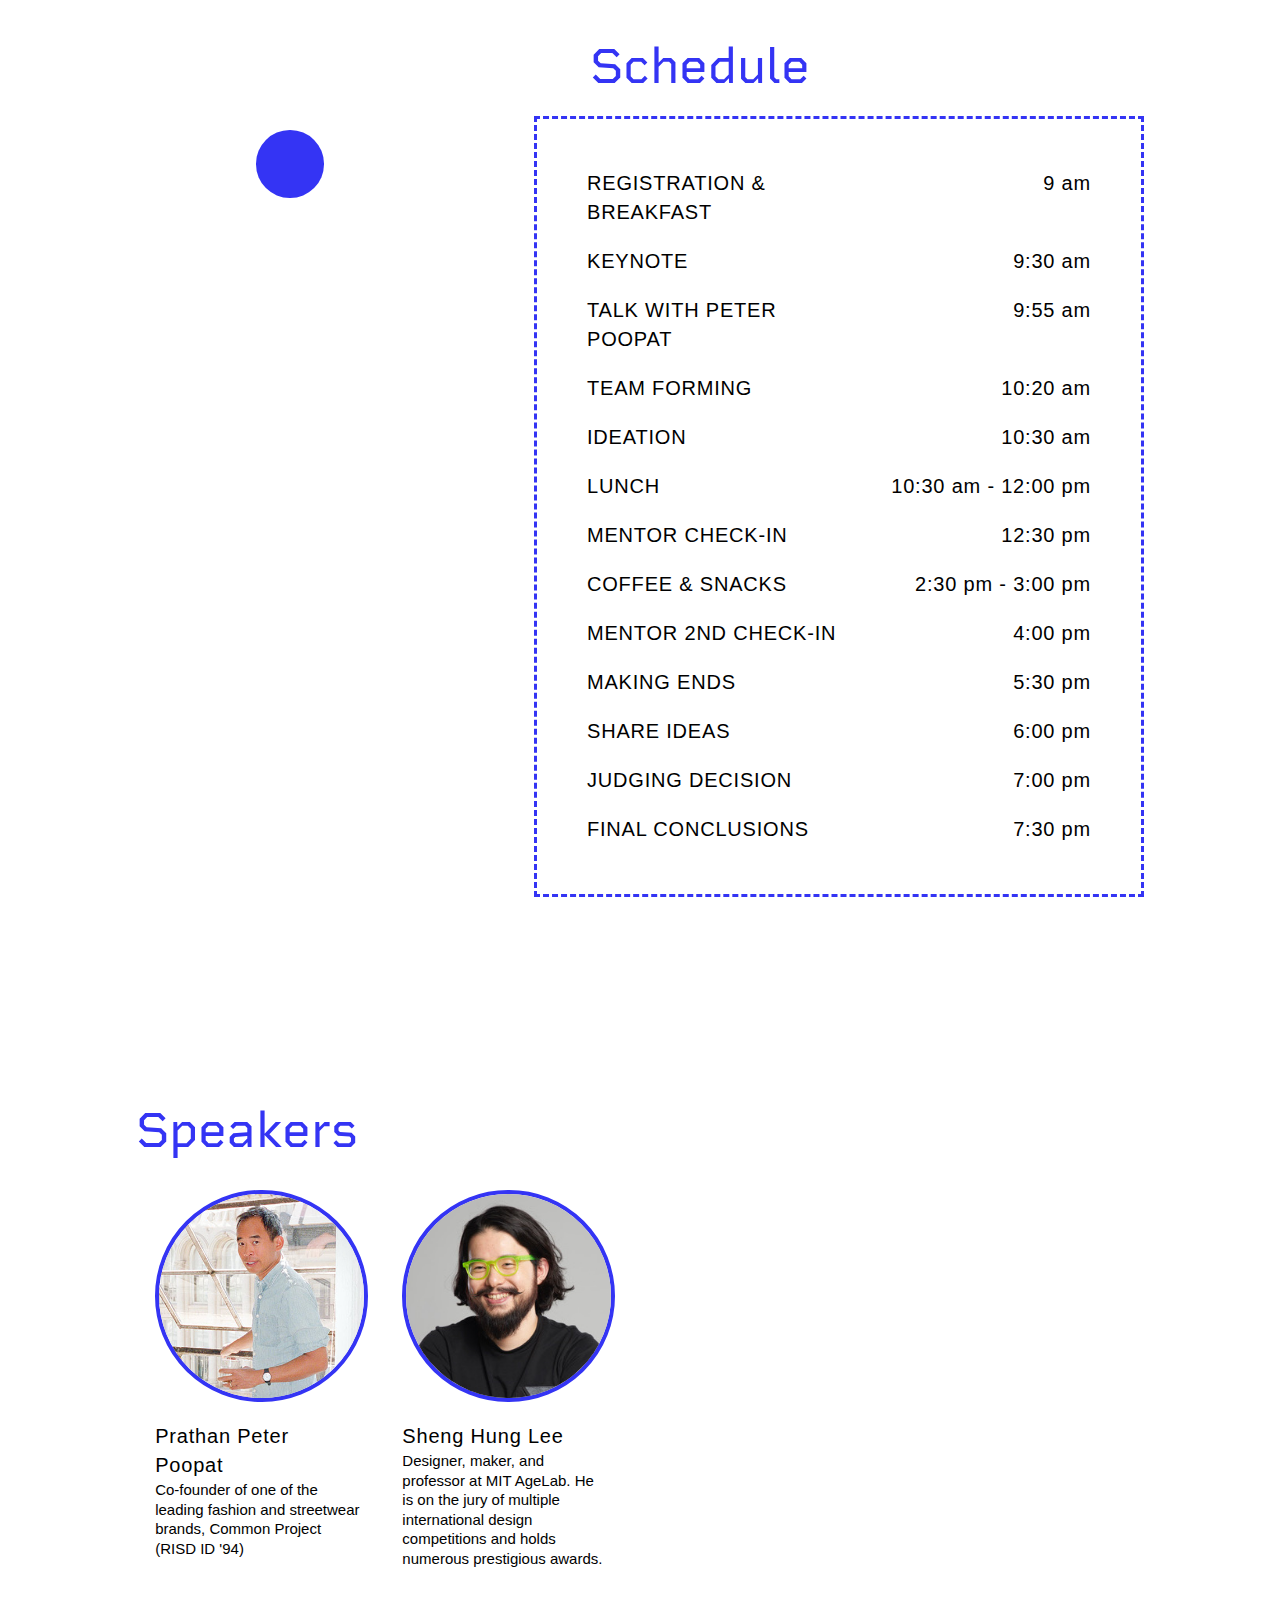
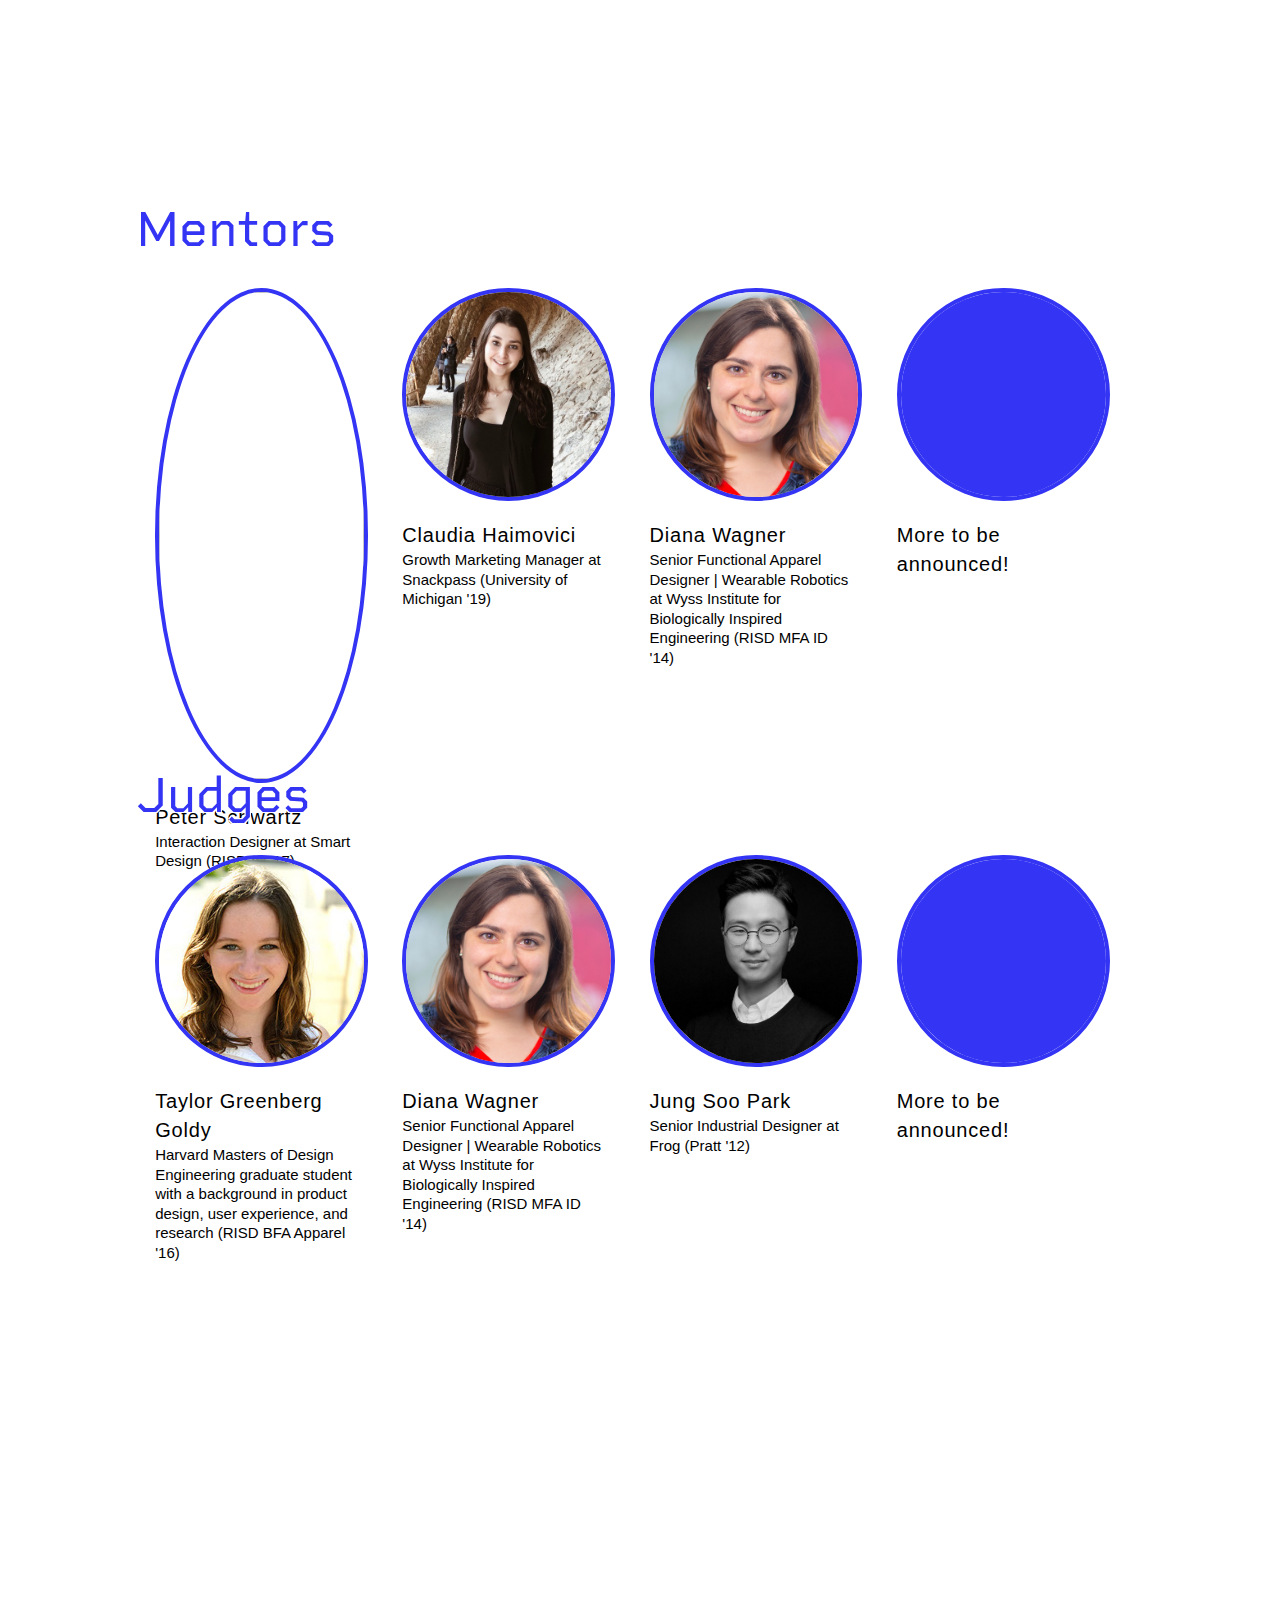
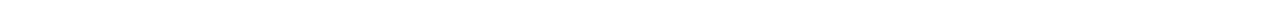
==== commit 9b0a7261: "meta" ====
--- a/index.html
+++ b/index.html
@@ -1,7 +1,8 @@
 <html>
 <head>
     <meta charset="utf-8">
-    <meta name="viewport" content="width=device-width,initial-scale=1,maximum-scale=1,user-scalable=no">
+   <!--  <meta name="viewport" content="width=device-width,initial-scale=1,maximum-scale=1,user-scalable=no"> -->
+    <meta name="viewport" content="width=device-width,initial-scale=1">
     <meta http-equiv="X-UA-Compatible" content="IE=edge,chrome=1">
     <meta name="HandheldFriendly" content="true">
 	<link rel="stylesheet" href="https://use.typekit.net/gld1otp.css">
--- a/style.css
+++ b/style.css
@@ -24,7 +24,7 @@
 	font-style: normal;
 	line-height: 1.45em;
 	letter-spacing: 0.04em;
-	font-size: 1.2em;
+	font-size: 20px;
 }
 
 .container{
@@ -44,7 +44,7 @@
 /*LANDING*/
 button{
 	font-family: 'RigidSquare', sans-serif;
-	font-size: 2em;
+	font-size: 30px;
 	padding: 1.5% 2.5%;
 	border-color: #3434f4;
 	background: #3434f4;
@@ -329,7 +329,7 @@
 	}
 
 	.gif{
-		width: 100%;
+		width: 90%;
 	}
 }
 
@@ -352,7 +352,7 @@
 	}
 
 	.button{
-		font-size: 1.5em;
+		font-size: 20px;
 		margin-top: 5vh;
 	}
 
@@ -361,13 +361,13 @@
 	}
 
 	.title{
-		font-size: 2em;
+		font-size: 35px;
 	}
 
 	.content{
 		line-height: 1.45em;
-		letter-spacing: 0.04em;
-		font-size: 1em;
+		letter-spacing: 120%;
+		font-size: 15px;
 	}
 
 	.title{
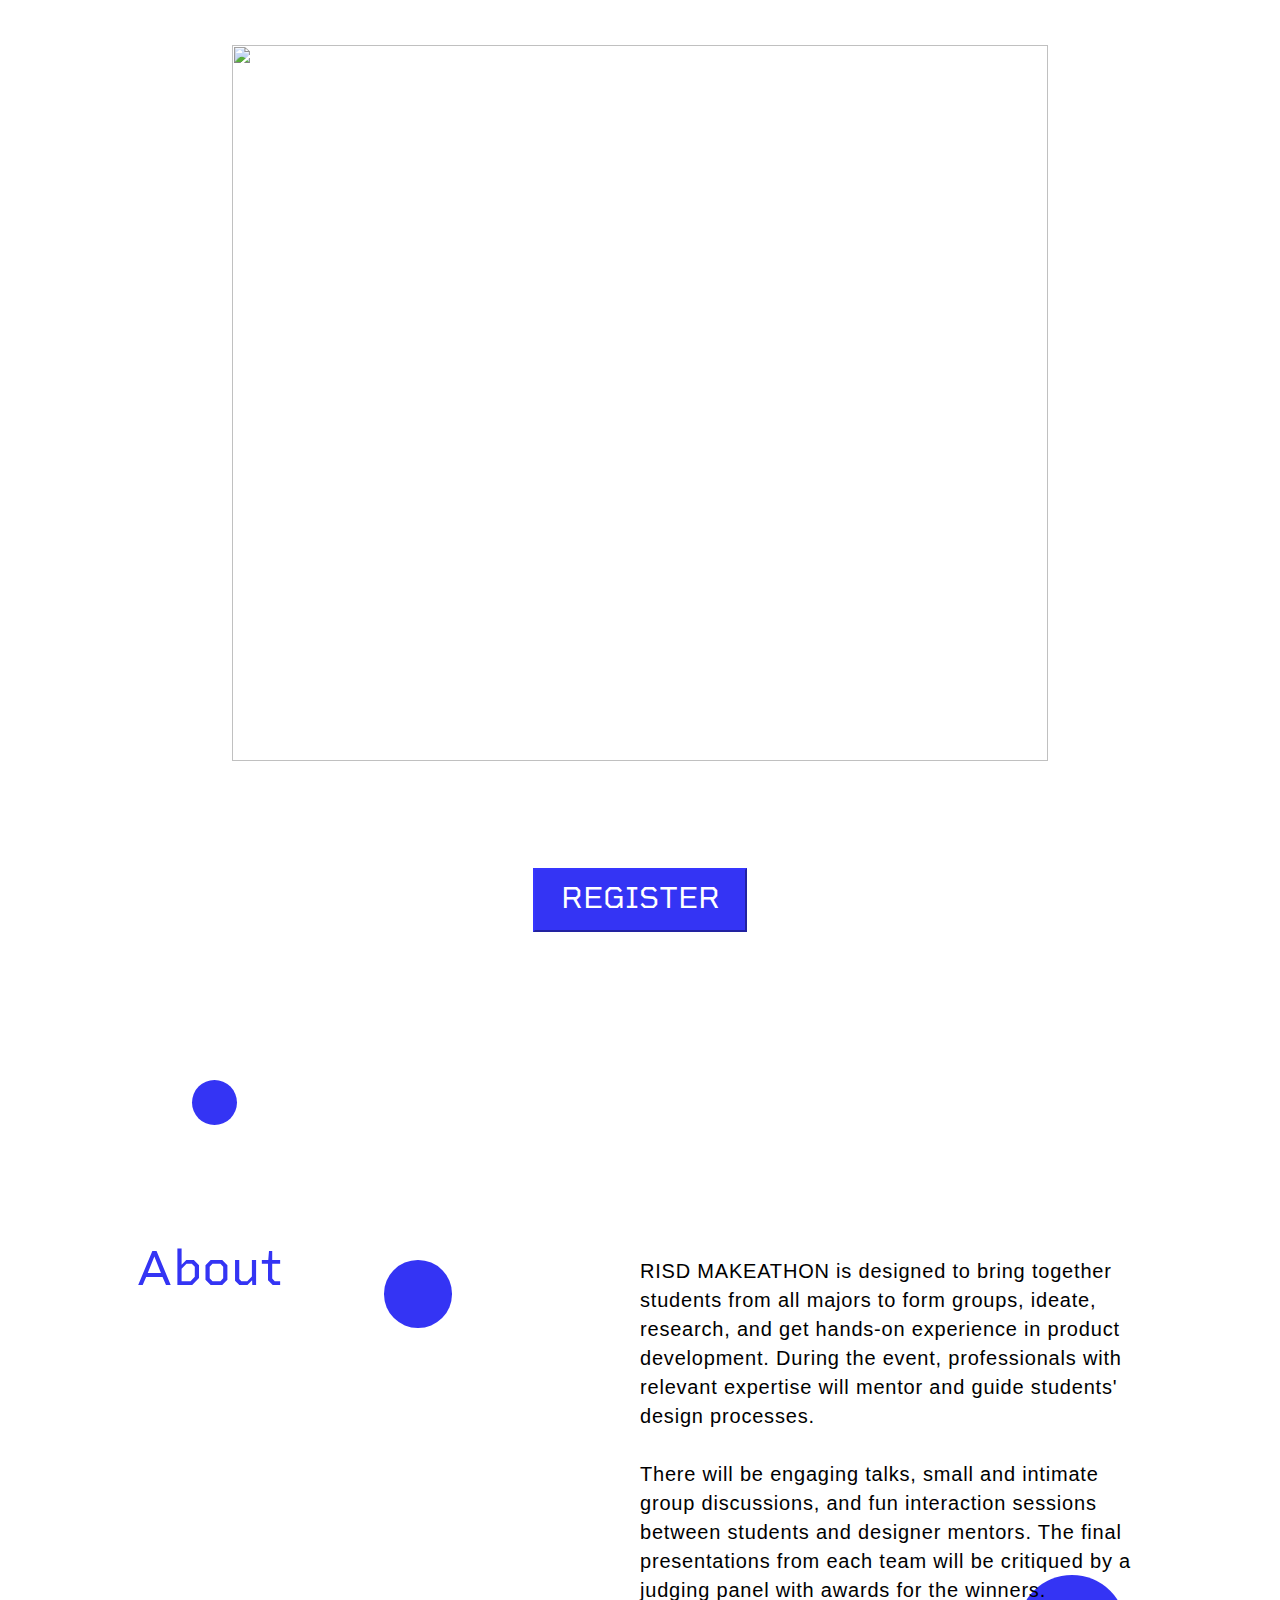
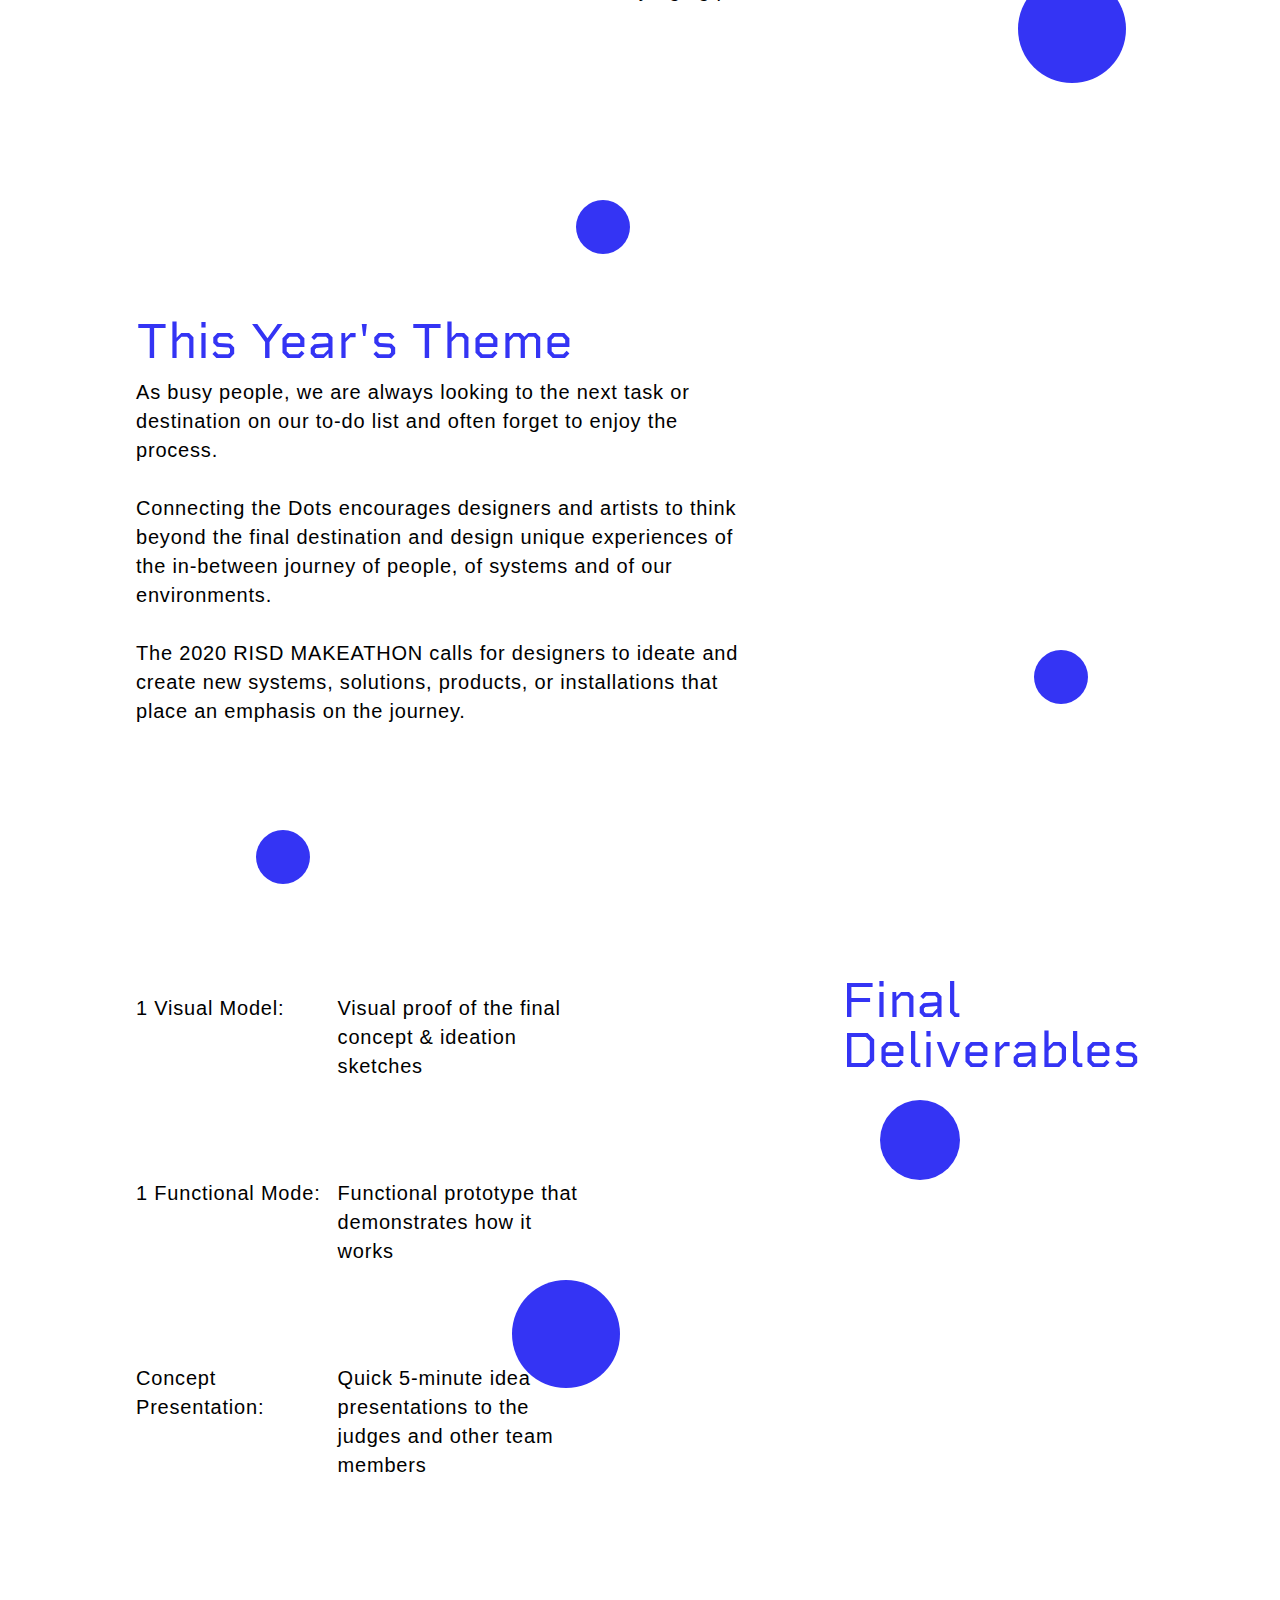
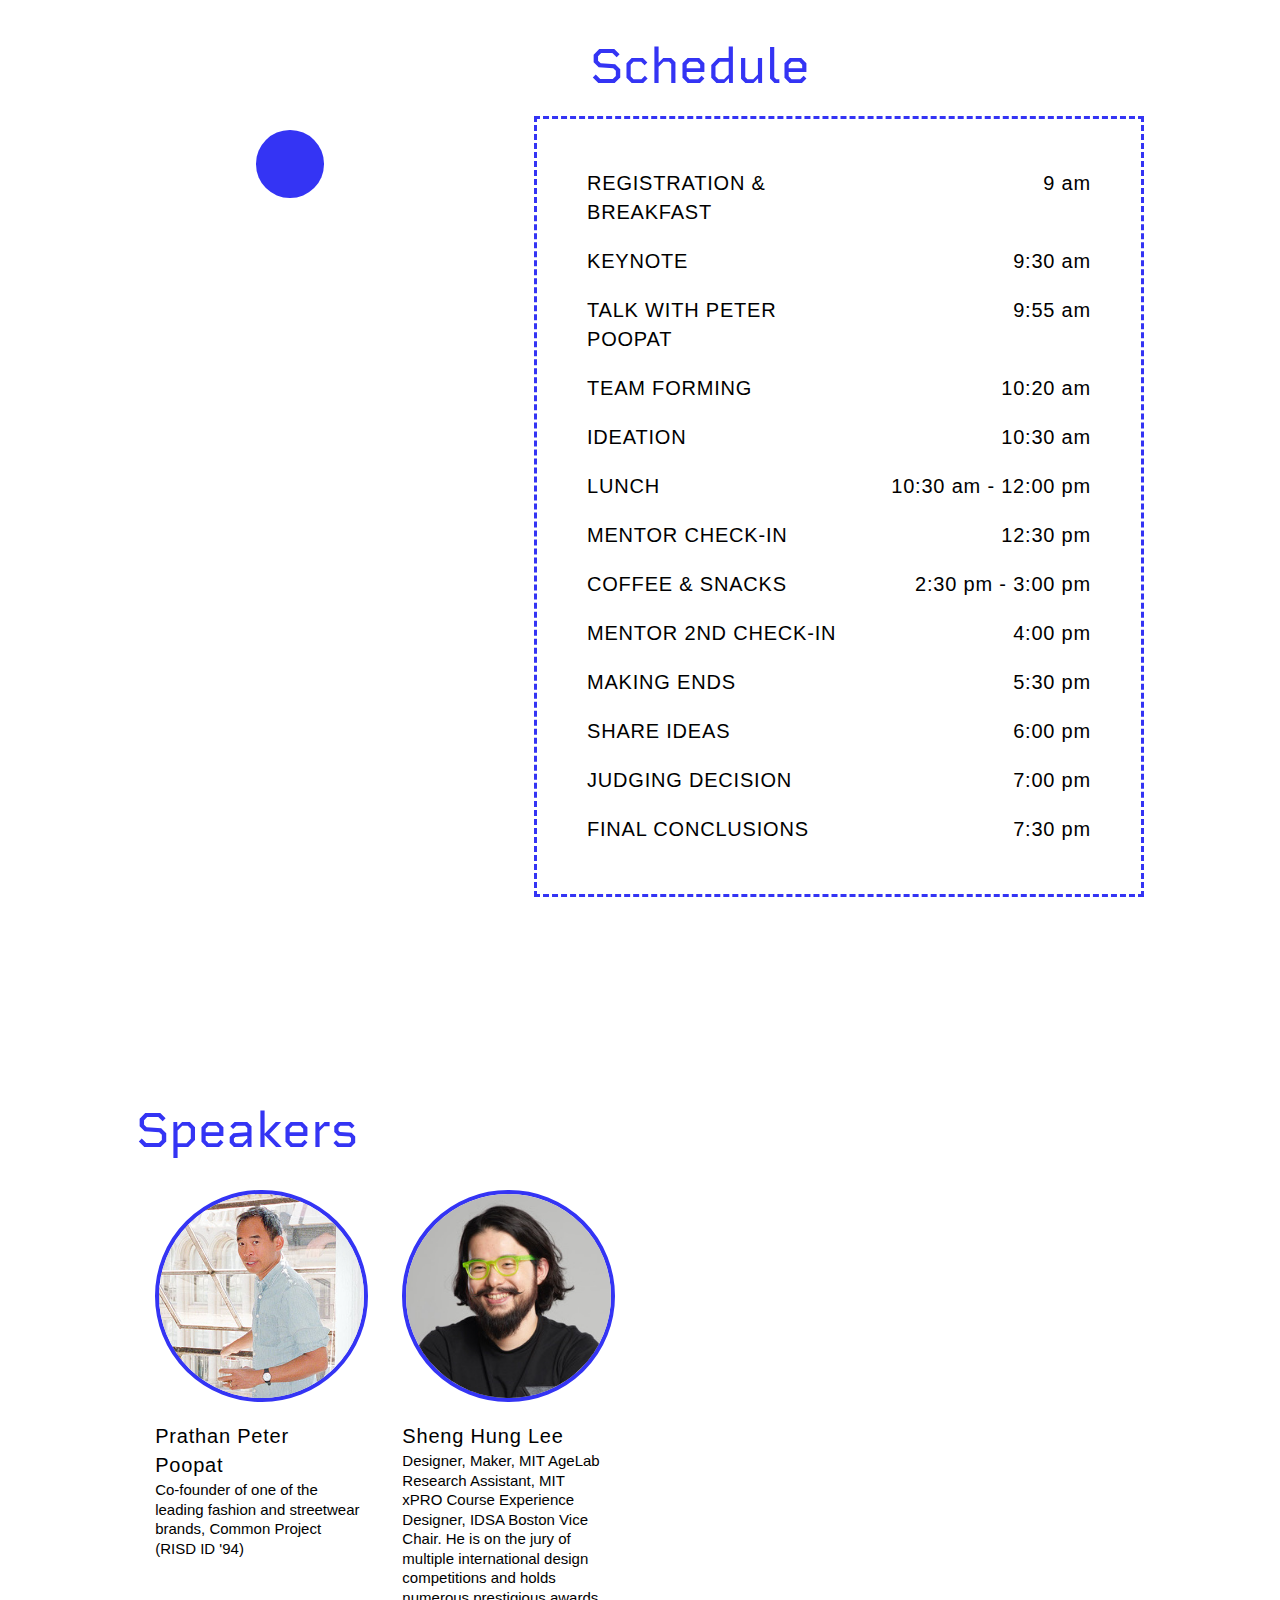
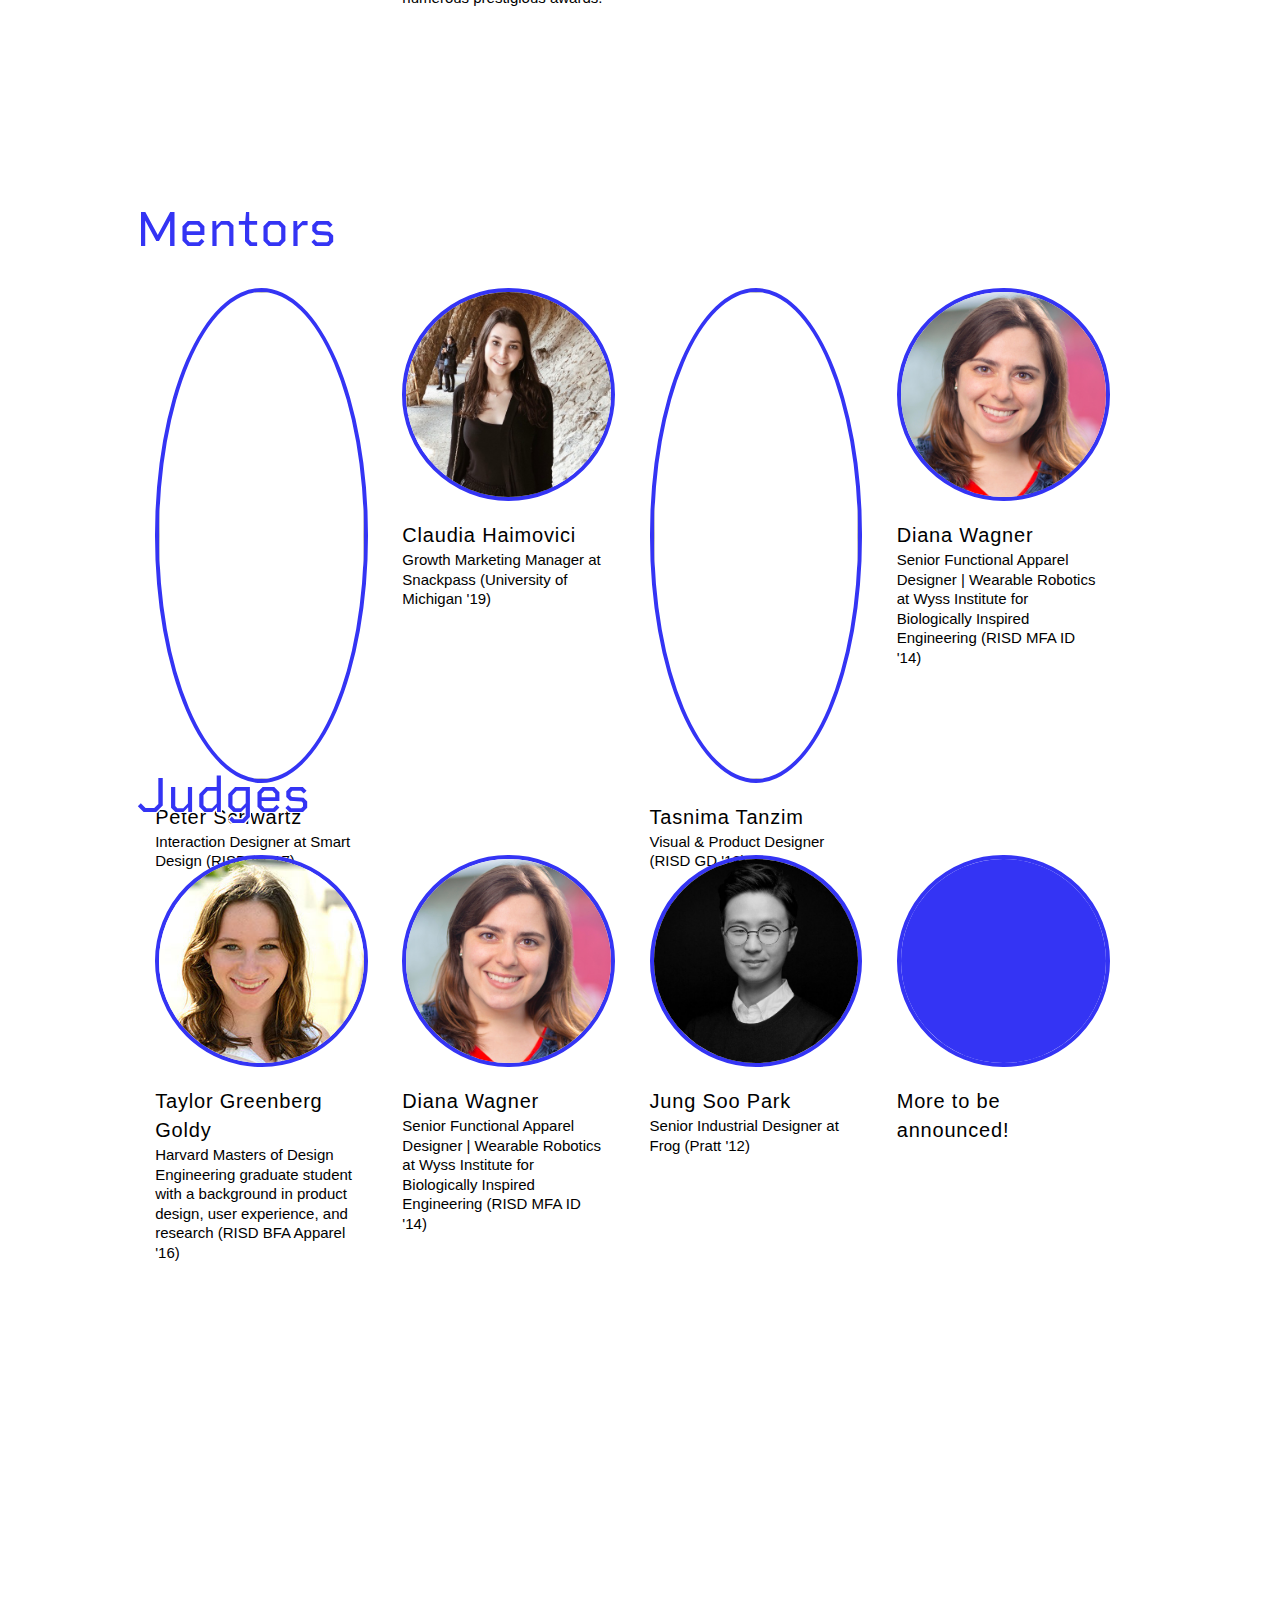
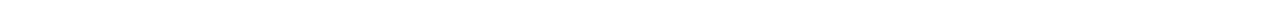
==== commit 8080cf53: "speaker/mentor info update" ====
--- a/index.html
+++ b/index.html
@@ -2,12 +2,14 @@
 <head>
     <meta charset="utf-8">
    <!--  <meta name="viewport" content="width=device-width,initial-scale=1,maximum-scale=1,user-scalable=no"> -->
-    <meta name="viewport" content="width=device-width,initial-scale=1">
-    <meta http-equiv="X-UA-Compatible" content="IE=edge,chrome=1">
+    <meta name="viewport" content="width=device-width, initial-scale=1, minimum-scale=1">
+   <!--  <meta http-equiv="X-UA-Compatible" content="IE=edge,chrome=1"> -->
     <meta name="HandheldFriendly" content="true">
 	<link rel="stylesheet" href="https://use.typekit.net/gld1otp.css">
 	<meta name="linkedin:image" property="og:image" content="{}" />
+
 	<title>2020 RISD MAKE-A-THON</title>
+
   <link rel="shortcut icon" type="image/png" href="assets/favicon.png"/>
 	<link rel="stylesheet" type="text/css" href="style.css">
   <script src="https://ajax.googleapis.com/ajax/libs/jquery/3.1.0/jquery.min.js"></script>
@@ -145,7 +147,7 @@
         	<div class = "speaker_img"><img src="assets/Sheng-Hung_Lee.jpeg"></div>
         		<br>
         	<div class="content speaker_name">Sheng Hung Lee</div>
-          	<div class="speaker_desc">Designer, maker, and professor at MIT AgeLab. He is on the jury of multiple international design competitions and holds numerous prestigious awards.</div>
+          	<div class="speaker_desc">Designer, Maker, MIT AgeLab Research Assistant, MIT xPRO Course Experience Designer, IDSA Boston Vice Chair. He is on the jury of multiple international design competitions and holds numerous prestigious awards.</div>
           </div>
       </div>
     </div>
@@ -169,18 +171,25 @@
           </div>
 
         <div class = "speaker_card">
+          <div class = "speaker_img"><img src="assets/Tasnima.jpg"></div>
+            <br>
+          <div class="content speaker_name">Tasnima Tanzim</div>
+            <div class="speaker_desc">Visual & Product Designer (RISD GD '18)</div>
+          </div>
+
+        <div class = "speaker_card">
           <div class = "speaker_img"><img src="assets/Diana-Wagner.jpg"></div>
             <br>
           <div class="content speaker_name">Diana Wagner</div>
             <div class="speaker_desc">Senior Functional Apparel Designer | Wearable Robotics at Wyss Institute for Biologically Inspired Engineering (RISD MFA ID '14)</div>
           </div>
 
-         <div class = "speaker_card">
+         <!-- <div class = "speaker_card">
           <div class = "speaker_img"><img src="assets/blue-square.jpg"></div>
             <br>
           <div class="content speaker_name">More to be announced!</div>
             <div class="speaker_desc"></div>
-          </div>
+          </div> -->
       </div>
     </div>
 
--- a/style.css
+++ b/style.css
@@ -315,6 +315,10 @@
 		height: 40%;
 	}
 
+	#speaker{
+		height: 55%;
+	}
+
 	#speaker_content{
 		max-width: 90vw;
 	}
@@ -336,6 +340,14 @@
 @media screen and (orientation: landscape) and (max-width: 1100px){
 	.container{
 		height: 100%;
+	}
+
+	#mentor{
+		margin-bottom: 0;
+	}
+
+	#speaker, #mentor{
+		height: 70%;
 	}
 }
 
@@ -470,6 +482,10 @@
 	.time{
 		text-align: right;
 	}
+
+	#speaker{
+		height: 85%;
+	}
 }
 
 @media screen and (max-width: 800px) and (orientation: portrait){
@@ -538,7 +554,7 @@
 		font-size: 12px;
 	}
 
-/*EXTRA SMALL SCREEN*/
+/*EXTRA SMALL SCREENS*/
 @media screen and (max-width: 400px){
 	.container{
 		height: 100%;
@@ -554,7 +570,6 @@
 	}
 }
 
-/*IPHONE 5*/
 @media screen and (max-width: 320px){
 
 	#mentor, #judge{
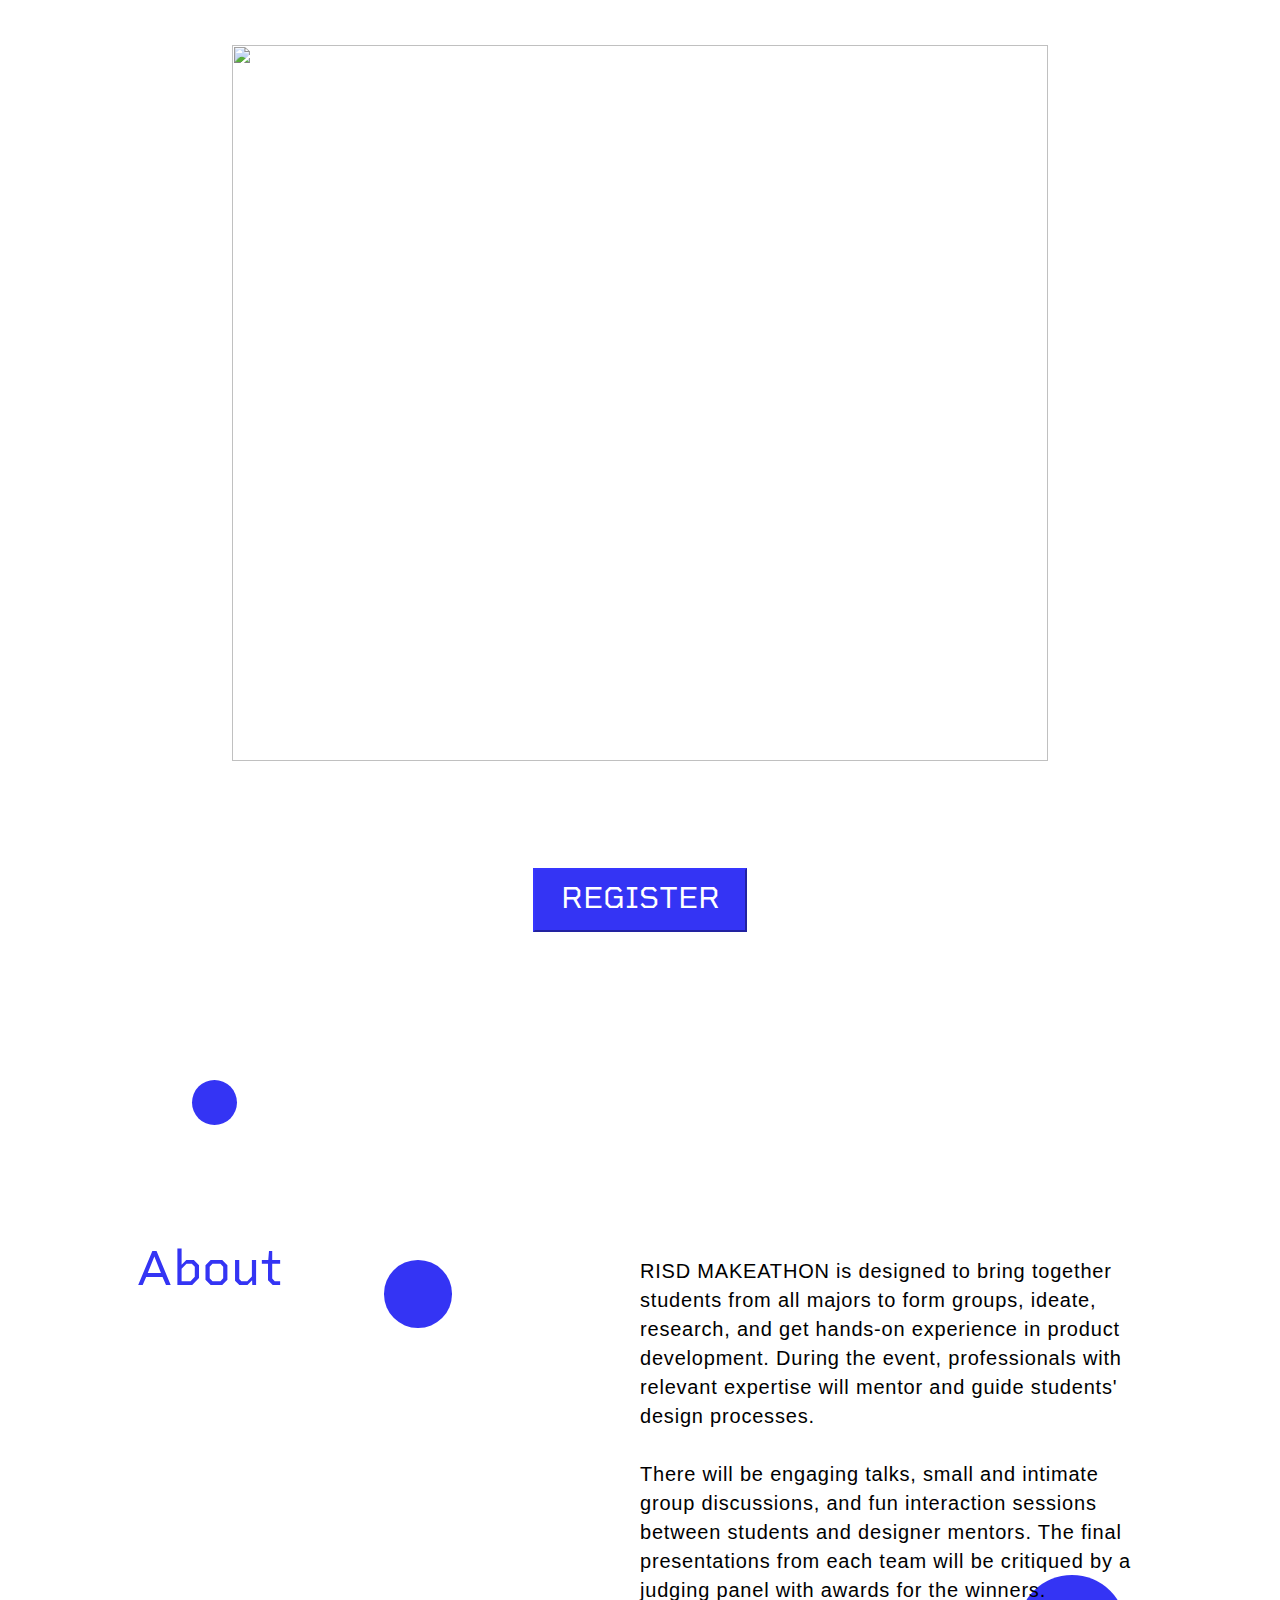
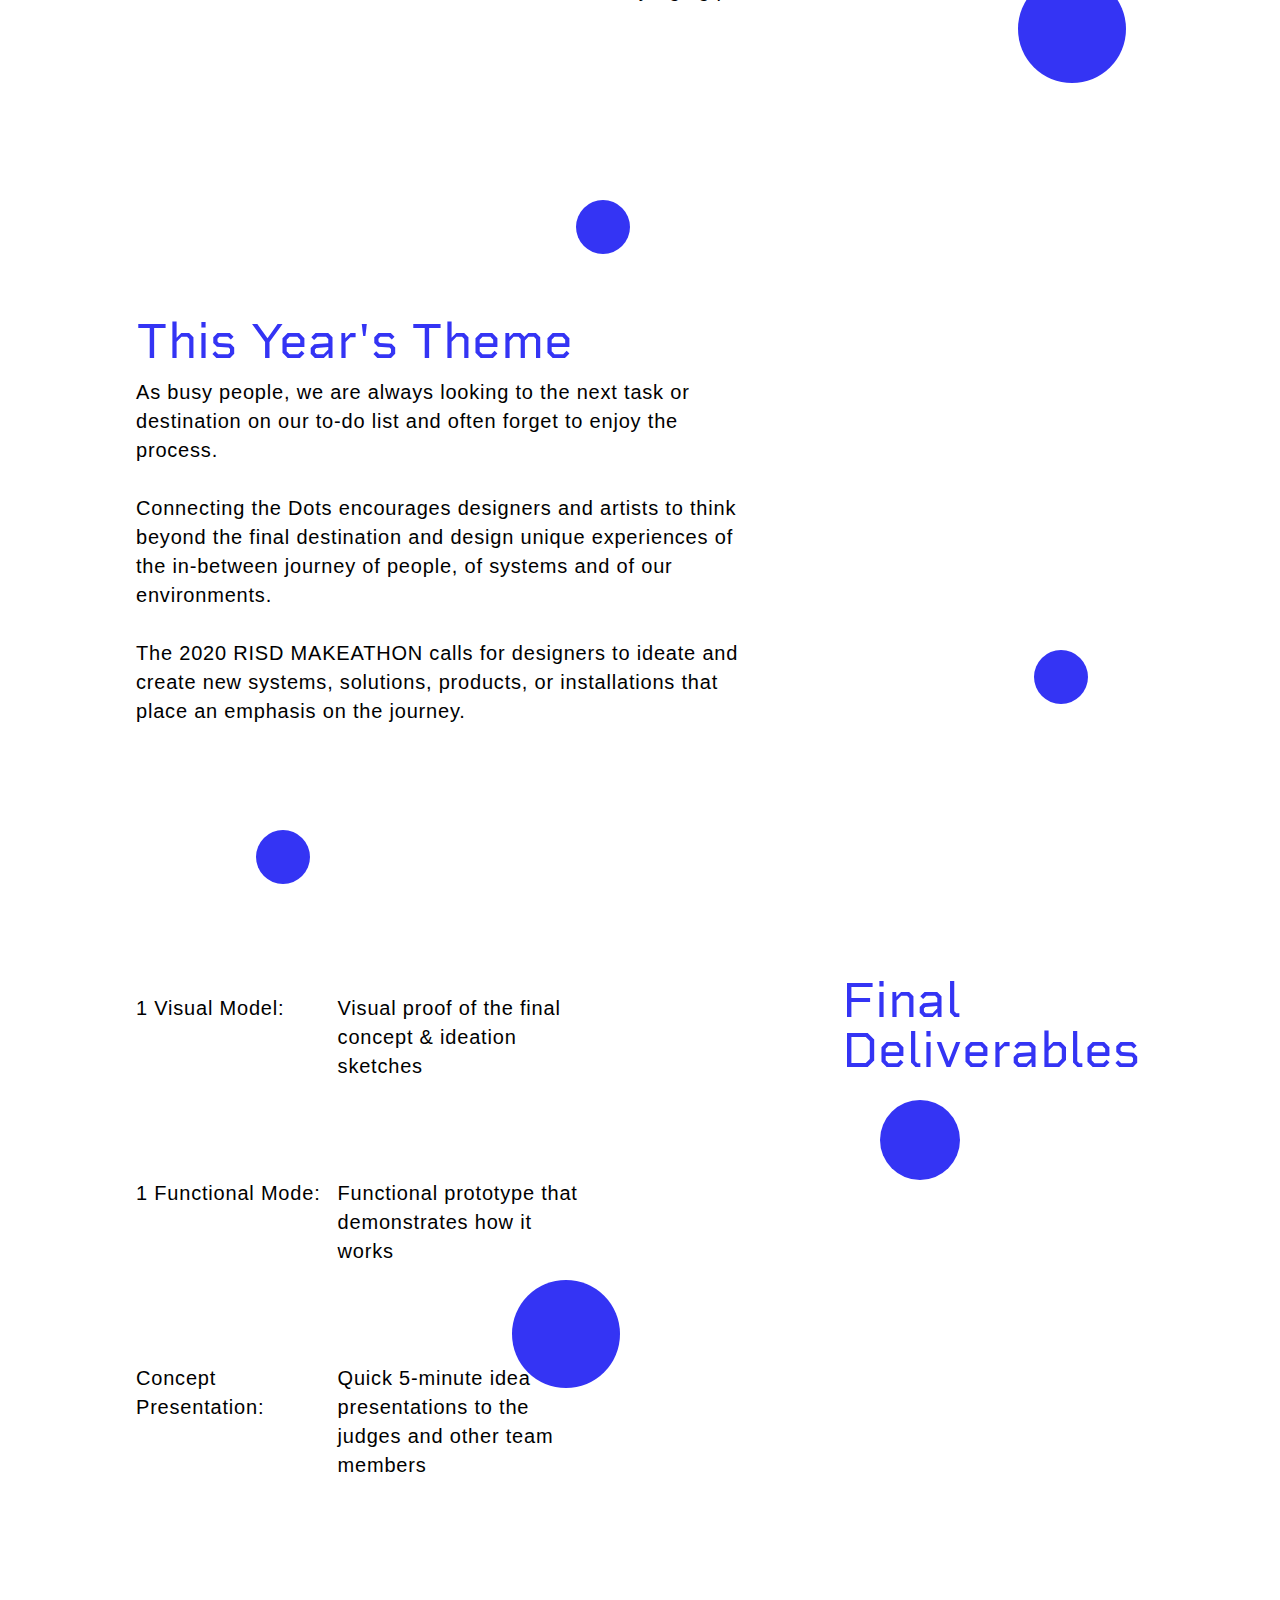
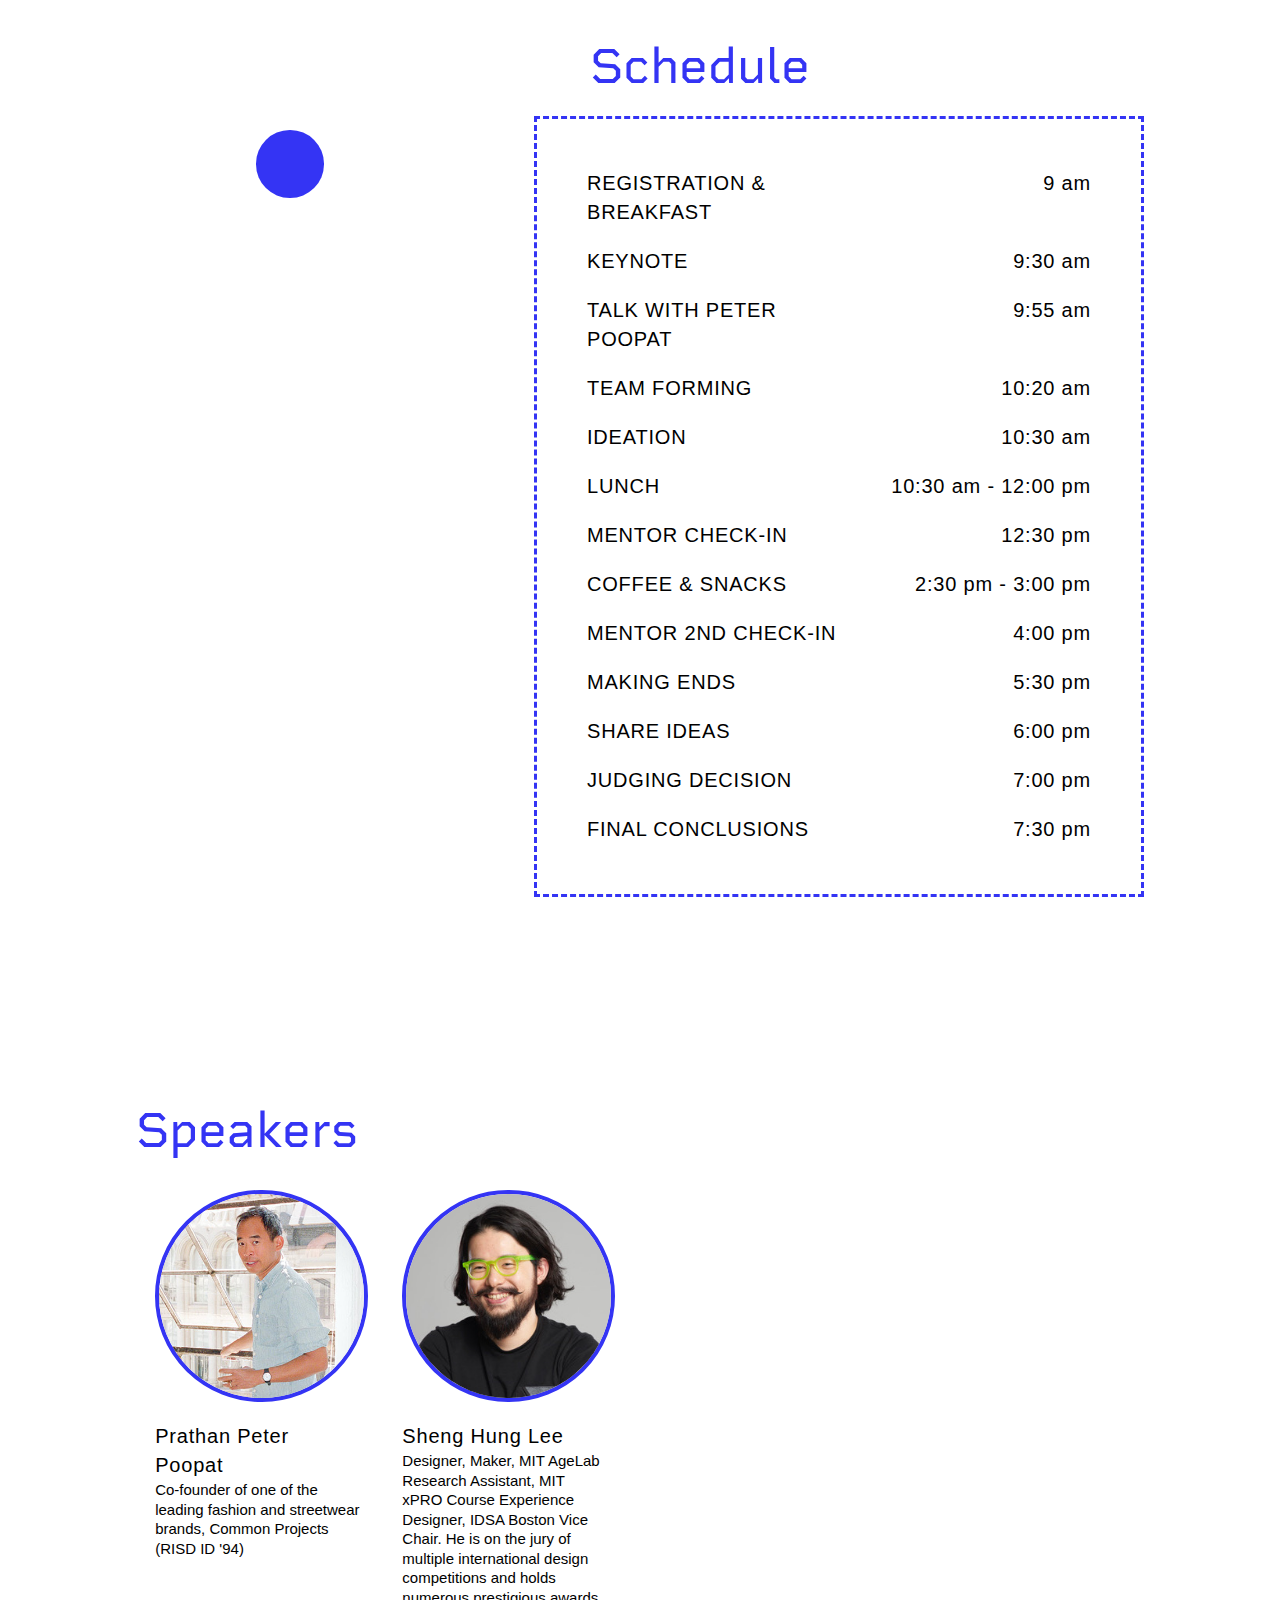
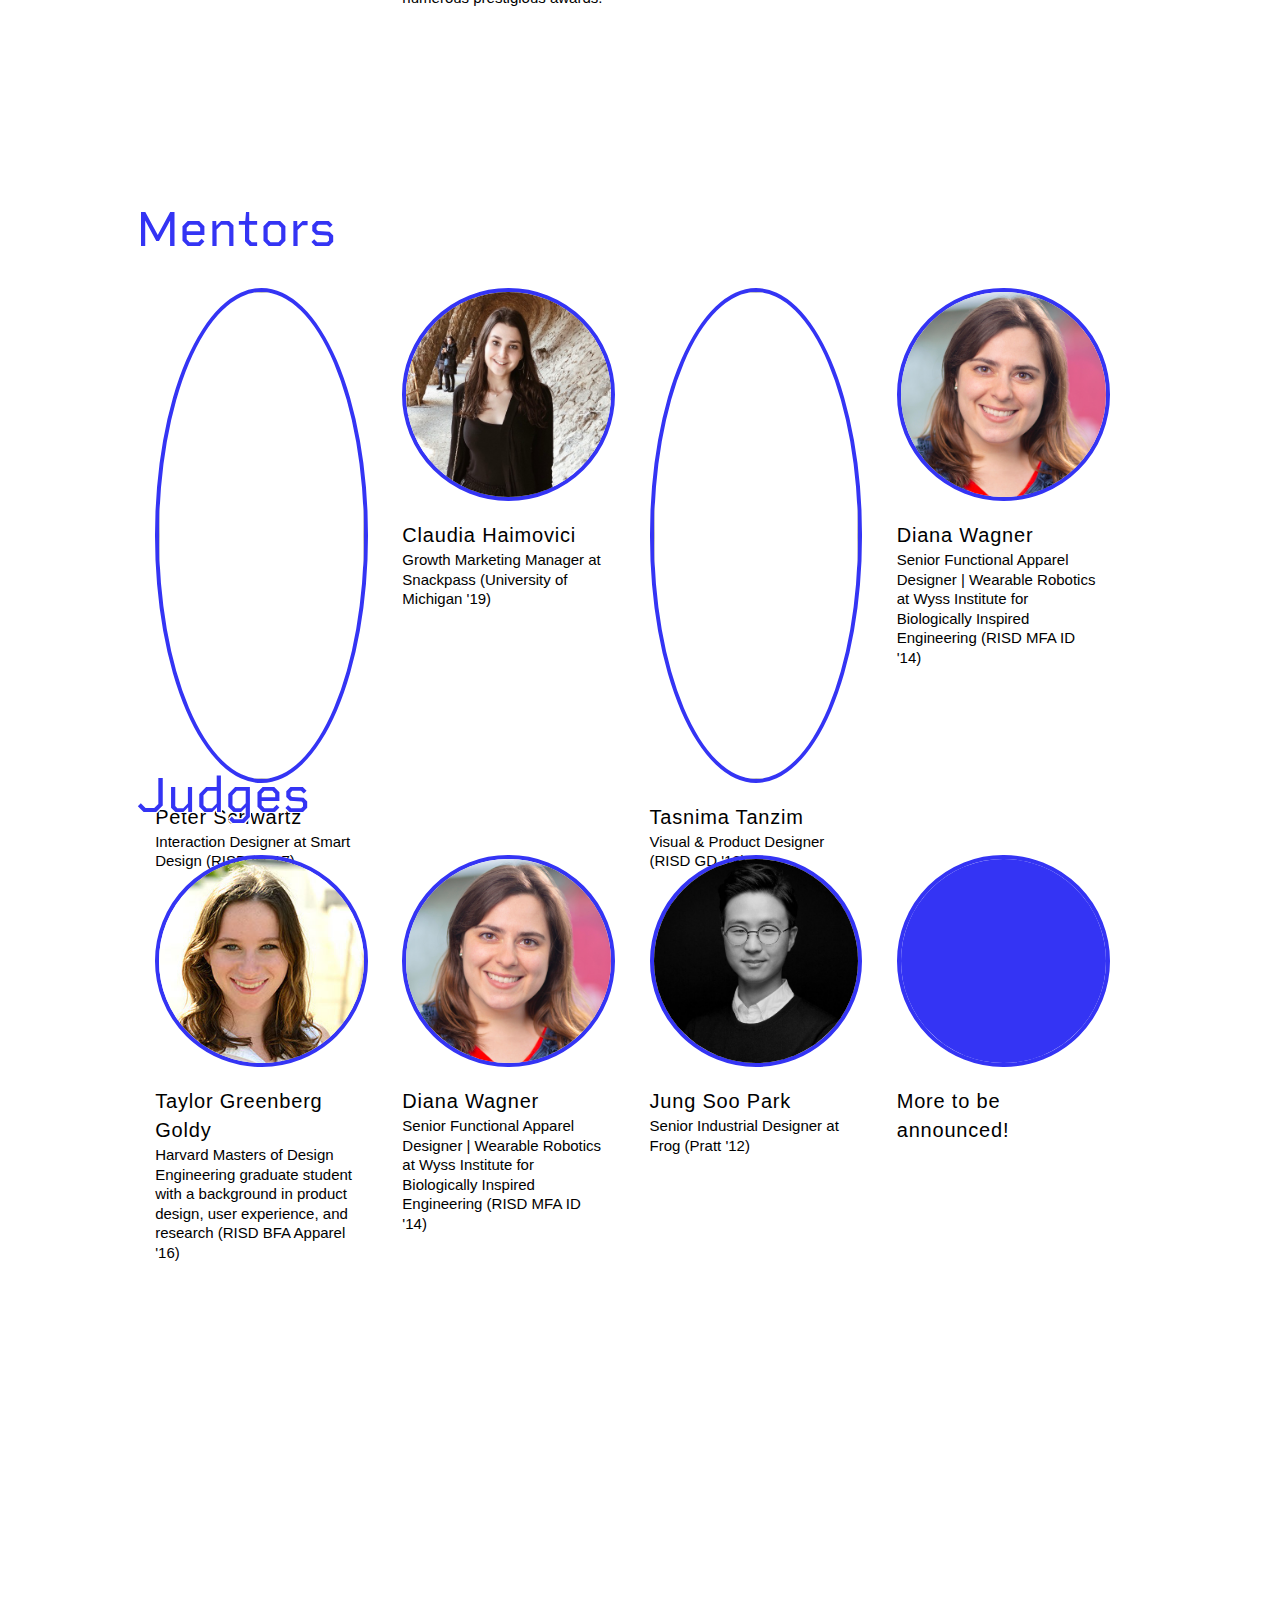
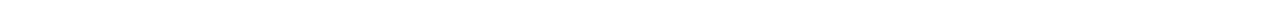
==== commit 13987950: "asset archives/peter edit" ====
--- a/index.html
+++ b/index.html
@@ -140,7 +140,7 @@
         	<div class = "speaker_img"><img src="assets/Peter.jpg"></div>
         		<br>
         	<div class="content speaker_name">Prathan Peter Poopat</div>
-          	<div class="speaker_desc">Co-founder of one of the leading fashion and streetwear brands, Common Project (RISD ID '94)</div>
+          	<div class="speaker_desc">Co-founder of one of the leading fashion and streetwear brands, Common Projects (RISD ID '94)</div>
           </div>
 
          <div class = "speaker_card">
